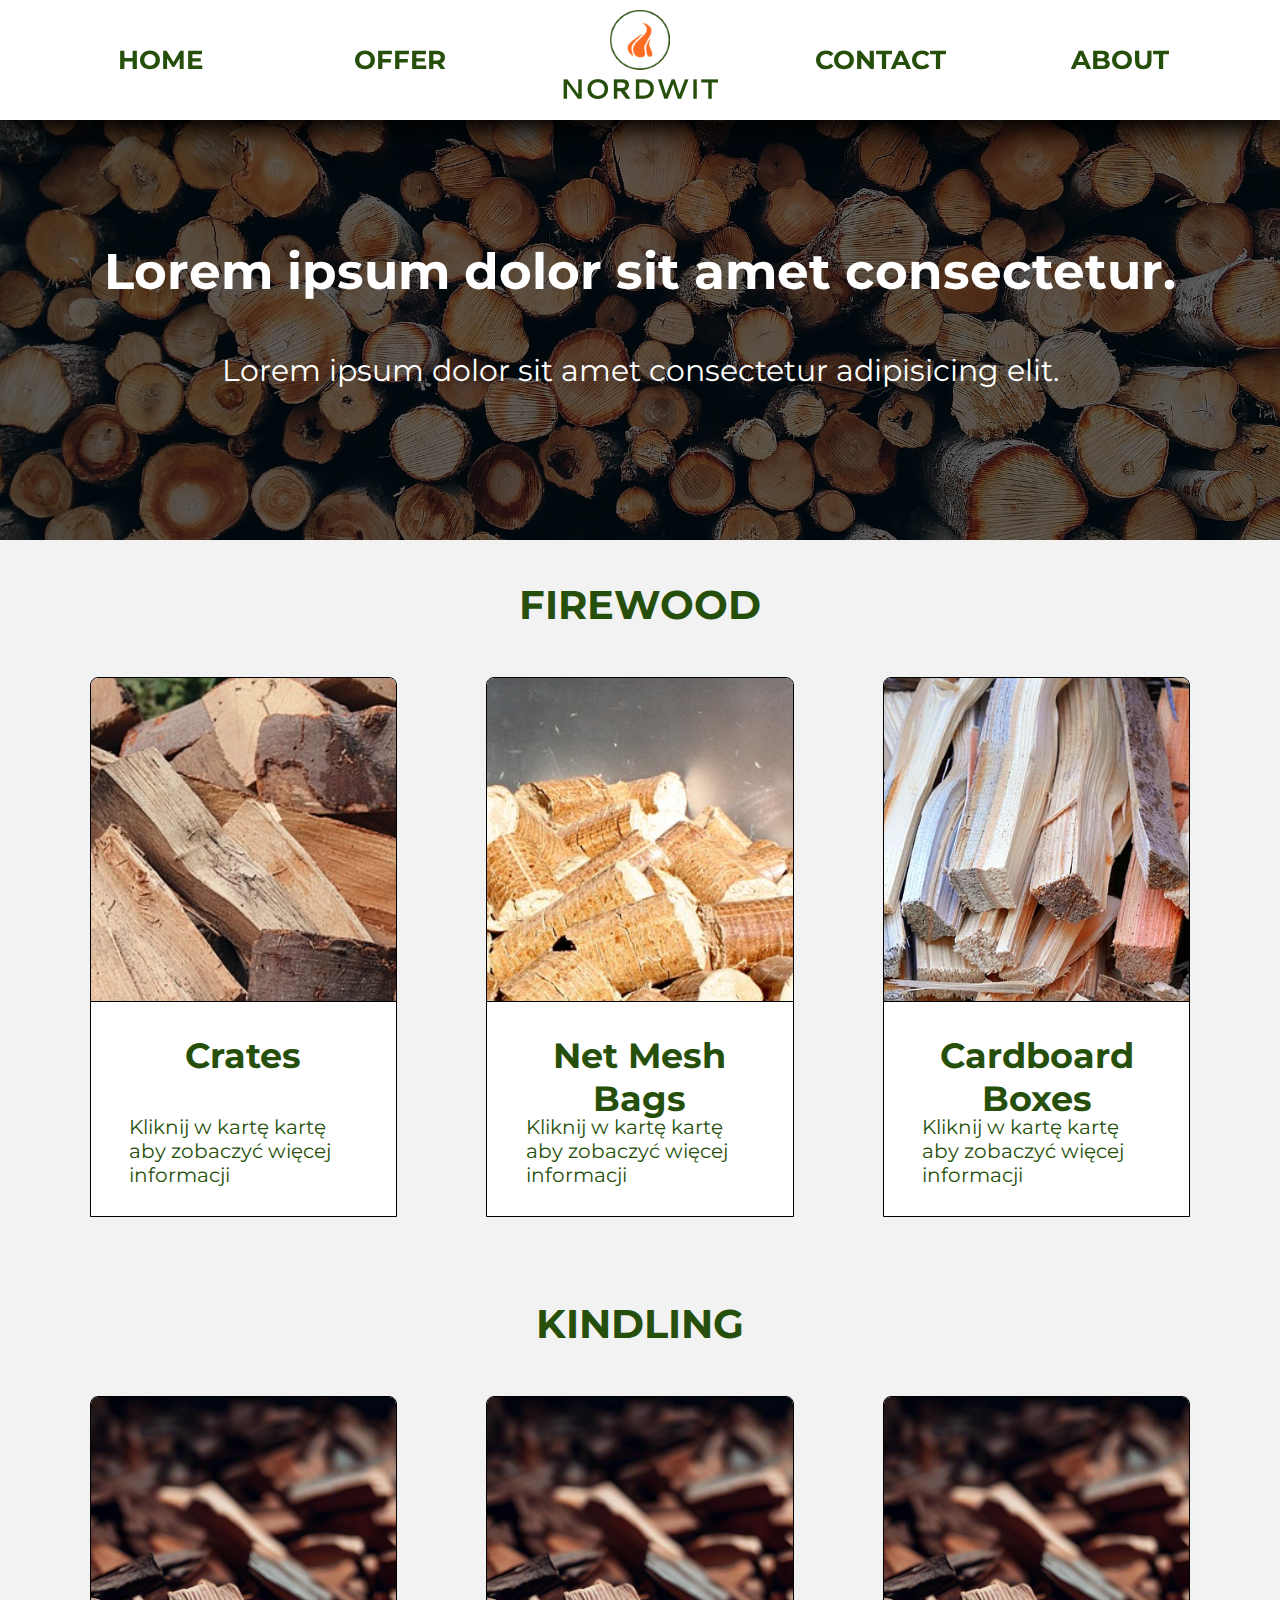
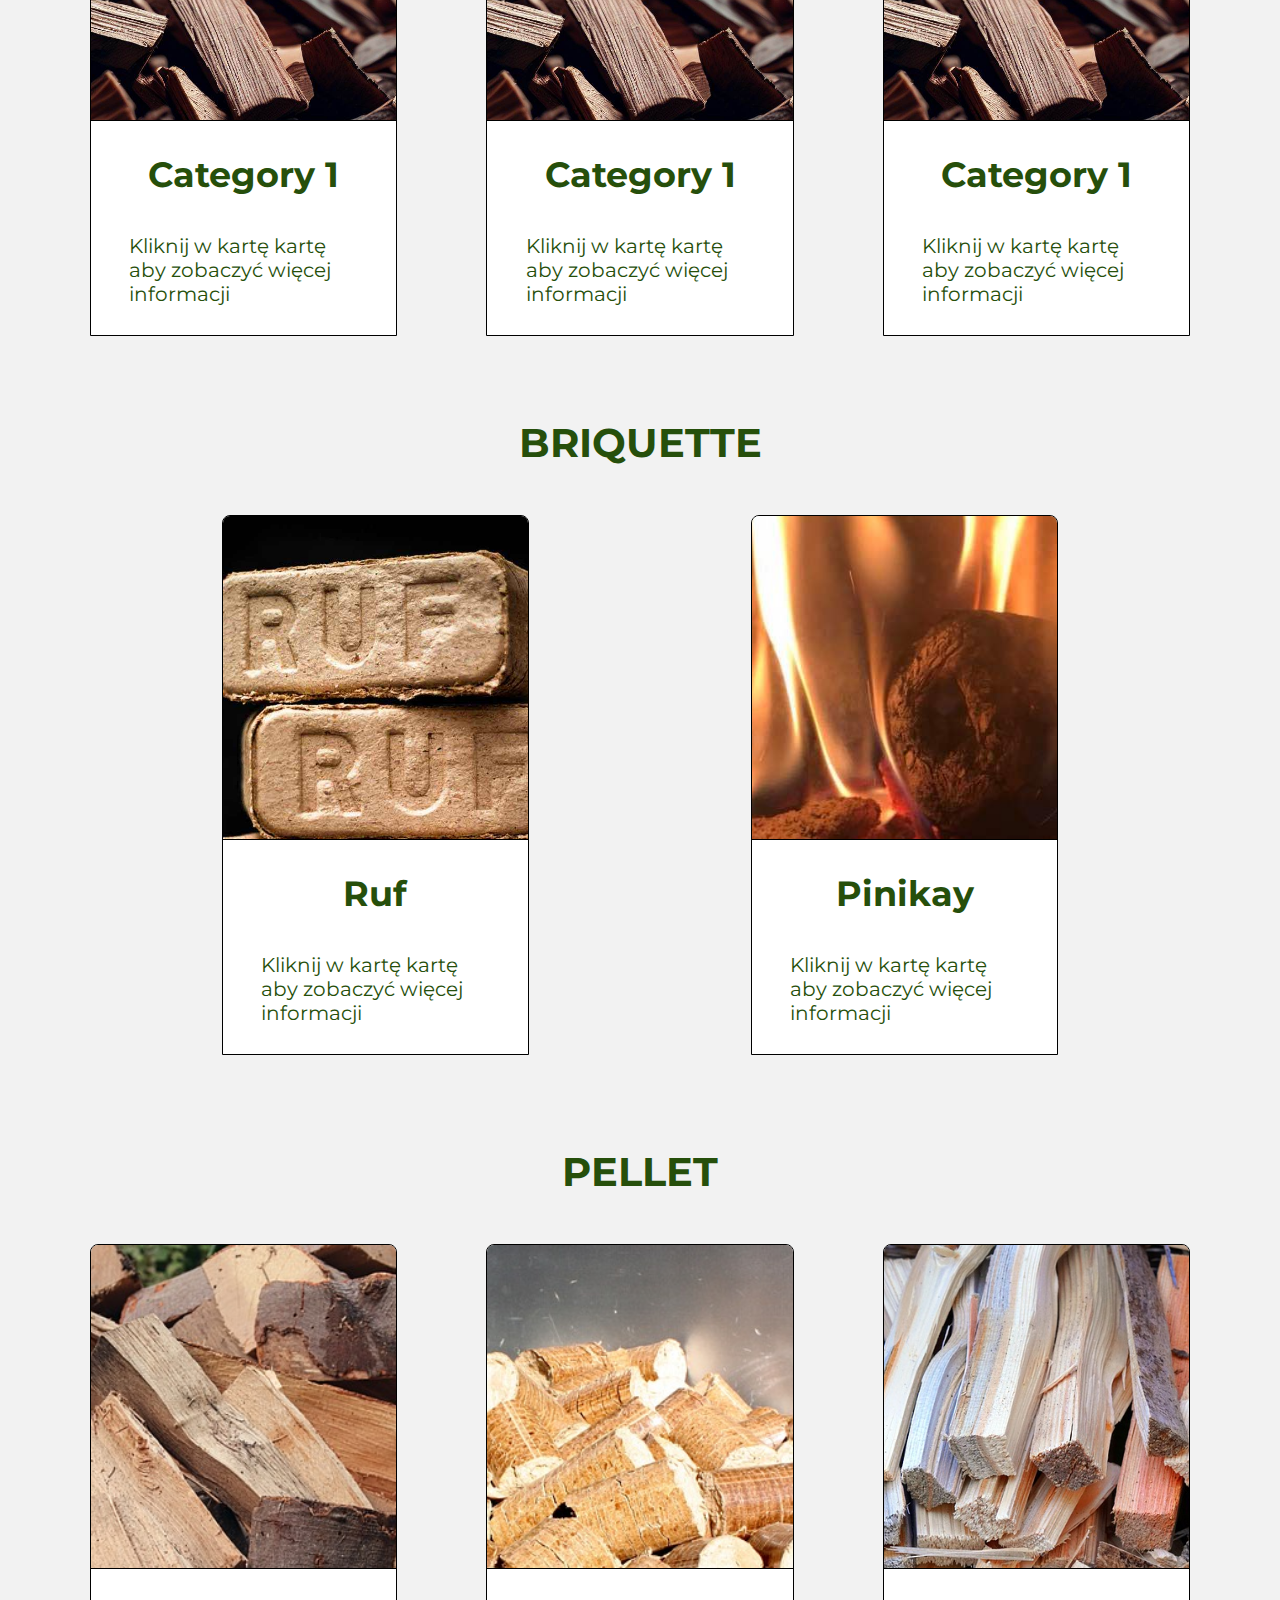
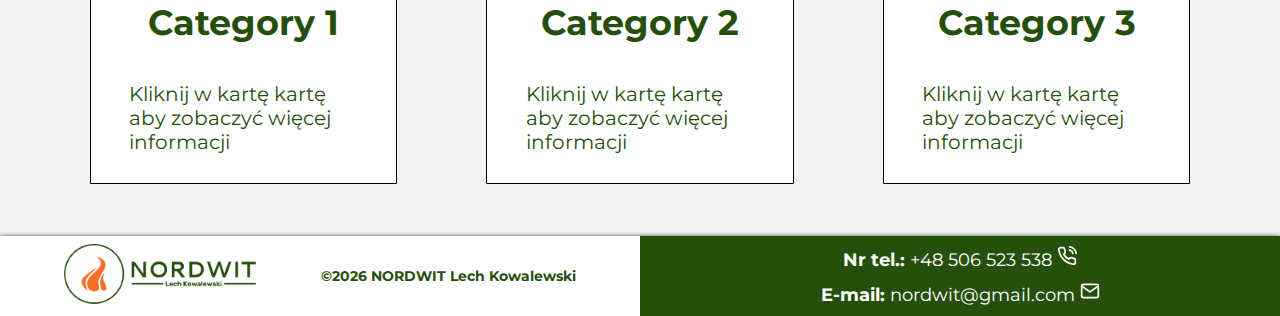
==== html/index.html @ 2a0cf8ab "done" ====
<!DOCTYPE html>
<html lang="pl">

<head>
	<meta charset="UTF-8" />
	<meta name="viewport" content="width=device-width, initial-scale=1.0" />

	<meta name="description" content="Every kind off a firewood you need" />
	<meta name="keywords"
		content="Nordwit Nordwit Lech Kowalewski Paliwa Drzewne, Drewno, Drewno kominkowe, Piece, Piec, Koza, Brykiet, Pelet, Skrzynie drewna, woodfuels, briquettes, firewood" />
	<meta name="author" content="Mijalski Dominik, Zając Kacper" />

	<title>Paliwa Drzewne</title>
	<link rel="preconnect" href="https://fonts.googleapis.com" />
	<link rel="preconnect" href="https://fonts.gstatic.com" crossorigin />
	<link href="https://fonts.googleapis.com/css2?family=Montserrat:wght@300;400;700&display=swap" rel="stylesheet" />
	<link rel="stylesheet" href="../css/main.css" />
</head>

<body id="top">
	<div class="offset"></div>

	<nav class="nav">
		<button class="burger-btn">
			<div class="burger-btn__box">
				<div class="burger-btn__bars"></div>
			</div>
		</button>

		<div class="solo-logo-item-1">
			<a href="#top"><img class="solo-logo-item-img" src="../img/logo-width.png" alt="logo" /></a>
		</div>

		<div class="mobile-nav">
			<div class="nav__items">
				<div class="mb-nav__item mb-nav__item-first">
					<div class="dropdown__mobile">
						<div class="dropdown__mobile-LinkAndIconBox">
							<a href="#" class="dropdown__mobile--mainDropdownItem">Offer
							</a>
							<div class="dropdown__mobile-icon">
								<a href="#">
									<div class="show-more-icon">
										<img src="../img/plus-small.svg" class="plus showProperMobileDropdownIcon"
											alt="" />
										<img src="../img/minus-small.svg" class="minus" alt="" />
									</div>
								</a>
							</div>
						</div>
						<div class="dropdown__mobile-list">
							<div class="dropdown__mobile-list-item">
								<a href="#firewood">-Firewood ➤</a>
							</div>
							<div class="dropdown__mobile-list-item">
								<a href="#kindling">-Kindling ➤</a>
							</div>
							<div class="dropdown__mobile-list-item">
								<a href="#briquette">-Briquette ➤</a>
							</div>
							<div class="dropdown__mobile-list-item">
								<a href="#pellet">-Pellet ➤</a>
							</div>
						</div>
					</div>
				</div>
				<div class="mb-nav__item">
					<a href="#top" class="">HOME</a>
				</div>
				<div class="mb-nav__item">
					<a href="#about" class="">About</a>
				</div>
				<div class="mb-nav__item">
					<a href="#contact" class="">Contact</a>
				</div>
			</div>
		</div>

		<div class="pc-nav nav">
			<div class="pc-nav-box wrapper">
				<a class="pc-nav__item pc-nav__item--animation" href="#top">Home</a>
				<div class="pc-nav__item pc-nav__item--animation pc-nav__item--dropdown" href="#">
					<a href="#">Offer</a>
					<div class="dropdown">
						<ul class="dropdown__list">
							<li class="dropdown__list-item">
								<a href="#firewood">firewood</a>
							</li>
							<li class="dropdown__list-item">
								<a href="#kindling">Kindling</a>
							</li>
							<li class="dropdown__list-item">
								<a href="#briquette">briquette</a>
							</li>
							<li class="dropdown__list-item">
								<a href="#pellet">Pellet</a>
							</li>
						</ul>
					</div>
				</div>
				<!-- pc-nav__item--dropdown -->
				<div class="pc-nav__item pc-nav__logo-item">
					<a href="#top">
						<div class="logo-item-1">
							<img src="../img/logo-circle-pc-apr.png" alt="logo" />
						</div>
						<div class="logo-item-2">
							<img src="../img/logo-nordwit-sign.png" alt="logo" />
						</div>
					</a>
				</div>

				<a class="pc-nav__item pc-nav__item--animation" href="#contact">Contact</a>
				<a class="pc-nav__item pc-nav__item--animation" href="#about">ABOUT</a>
			</div>
		</div>
	</nav>

	<header class="header">
		<div class="header__carousel">
			<div class="header__carousel-photo header__carousel-photo--photo1 show"></div>

			<div class="header__carousel-shadow"></div>
			<div class="header__carousel-box wrapper">
				<div class="header__carousel-text">
					<h1>Lorem ipsum dolor sit amet consectetur.</h1>
					<p>Lorem ipsum dolor sit amet consectetur adipisicing elit.</p>
				</div>
			</div>
		</div>
	</header>


	<main>

		<div class="cards firewood section" id="firewood">
			<h2 class="section-title">Firewood</h2>
			<div class="cards__box wrapper wrapper__offer">

				<div class="cards__item" id="">
					<a href="../html/firewood/firewood_crates.html">
						<div class="cards__item-photo cards__item-photo--one"></div>
						<div class="cards__item-shadow">
							<div class="cards__item-shadow--btn"><img src="../img/eye.svg" alt=""></div>
						</div>
						<div class="cards__item-text">
							<h3 class="cards__item-title">Crates</h3>
							<div class="cards__item-description cards__item-description--desktop">
								<p class="card_info">
									Kliknij w kartę kartę aby zobaczyć więcej informacji
								</p>
							</div>
							<div class="cards__item-description cards__item-description--mobile">
								<a href="../html/firewood/firewood_crates.html" class="cards__item-description-btn">
									<p>Zobacz więcej</p>
									<div class="icon_holder read-more">
										<img class="cards__item-description-btnImg" src="../img/arrow-right.svg"
											alt="" />
									</div>
								</a>
							</div>
						</div>
					</a>
				</div>

				<div class="cards__item" id="">
					<a href="../html/firewood/firewood_bags.html">

						<div class="cards__item-photo cards__item-photo--two"></div>
						<div class="cards__item-shadow"></div>
						<div class="cards__item-text">
							<h3 class="cards__item-title">Net Mesh Bags</h3>
							<div class="cards__item-description cards__item-description--desktop">
								<p class="card_info">
									Kliknij w kartę kartę aby zobaczyć więcej informacji
								</p>
							</div>
							<div class="cards__item-description cards__item-description--mobile">
								<a href="../html/firewood/firewood_bags.html" class="cards__item-description-btn">
									<p>Zobacz więcej</p>
									<div class="icon_holder read-more">
										<img class="cards__item-description-btnImg" src="../img/arrow-right.svg"
											alt="" />
									</div>
								</a>
							</div>
						</div>
					</a>
				</div>

				<div class="cards__item" id="">
					<a href="../html/firewood/firewood_boxes.html">
						<div class="cards__item-photo cards__item-photo--three"></div>
						<div class="cards__item-shadow"></div>
						<div class="cards__item-text">
							<h3 class="cards__item-title">Cardboard Boxes</h3>
							<div class="cards__item-description cards__item-description--desktop">
								<p class="card_info">
									Kliknij w kartę kartę aby zobaczyć więcej informacji
								</p>
							</div>
							<div class="cards__item-description cards__item-description--mobile">
								<a href="../html/firewood/firewood_boxes.html" class="cards__item-description-btn">
									<p>Zobacz więcej</p>
									<div class="icon_holder read-more">
										<img class="cards__item-description-btnImg" src="../img/arrow-right.svg"
											alt="" />
									</div>
								</a>
							</div>
						</div>
					</a>
				</div>
			</div>
		</div>

		<div class="cards kindling section" id="kindling">
			<h2 class="section-title">kindling</h2>
			<div class="cards__box wrapper wrapper__offer">
				<div class="cards__item" id="">
					<a href="../html/kindling/kindling_class.html">

						<div class="cards__item-photo cards__item-photo--two"></div>
						<div class="cards__item-shadow"></div>
						<div class="cards__item-text">
							<h3 class="cards__item-title">Category 1</h3>
							<div class="cards__item-description cards__item-description--desktop">
								<p class="card_info">
									Kliknij w kartę kartę aby zobaczyć więcej informacji
								</p>
							</div>
							<div class="cards__item-description cards__item-description--mobile">
								<a href="../html/kindling/kindling_class.html" class="cards__item-description-btn">
									<p>Zobacz więcej</p>
									<div class="icon_holder read-more">
										<img class="cards__item-description-btnImg" src="../img/arrow-right.svg"
											alt="" />
									</div>
								</a>
							</div>
						</div>
					</a>
				</div>

				<div class="cards__item" id="">
					<a href="../html/kindling/kindling_class.html">

						<div class="cards__item-photo cards__item-photo--two"></div>
						<div class="cards__item-shadow"></div>
						<div class="cards__item-text">
							<h3 class="cards__item-title">Category 1</h3>
							<div class="cards__item-description cards__item-description--desktop">
								<p class="card_info">
									Kliknij w kartę kartę aby zobaczyć więcej informacji
								</p>
							</div>
							<div class="cards__item-description cards__item-description--mobile">
								<a href="../html/kindling/kindling_class.html" class="cards__item-description-btn">
									<p>Zobacz więcej</p>
									<div class="icon_holder read-more">
										<img class="cards__item-description-btnImg" src="../img/arrow-right.svg"
											alt="" />
									</div>
								</a>
							</div>
						</div>
					</a>
				</div>

				<div class="cards__item" id="">
					<a href="../html/kindling/kindling_class.html">

						<div class="cards__item-photo cards__item-photo--two"></div>
						<div class="cards__item-shadow"></div>
						<div class="cards__item-text">
							<h3 class="cards__item-title">Category 1</h3>
							<div class="cards__item-description cards__item-description--desktop">
								<p class="card_info">
									Kliknij w kartę kartę aby zobaczyć więcej informacji
								</p>
							</div>
							<div class="cards__item-description cards__item-description--mobile">
								<a href="../html/kindling/kindling_class.html" class="cards__item-description-btn">
									<p>Zobacz więcej</p>
									<div class="icon_holder read-more">
										<img class="cards__item-description-btnImg" src="../img/arrow-right.svg"
											alt="" />
									</div>
								</a>
							</div>
						</div>
					</a>
				</div>
			</div>
		</div>

		<div class="cards briquette section" id="briquette">
			<h2 class="section-title">briquette</h2>
			<div class="cards__box wrapper wrapper__offer">
				<div class="cards__item" id="">
					<a href="../html/briquettes/briquettes_ruf.html">

						<div class="cards__item-photo cards__item-photo--one"></div>
						<div class="cards__item-shadow"></div>
						<div class="cards__item-text">
							<h3 class="cards__item-title">Ruf</h3>
							<div class="cards__item-description cards__item-description--desktop">
								<p class="card_info">
									Kliknij w kartę kartę aby zobaczyć więcej informacji
								</p>
							</div>
							<div class="cards__item-description cards__item-description--mobile">
								<a href="../html/firewood/briquettes_ruf.html" class="cards__item-description-btn">
									<p>Zobacz więcej</p>
									<div class="icon_holder read-more">
										<img class="cards__item-description-btnImg" src="../img/arrow-right.svg"
											alt="" />
									</div>
								</a>
							</div>
						</div>
					</a>
				</div>

				<div class="cards__item" id="">
					<a href="../html/briquettes/briquettes_pinikay.html">

						<div class="cards__item-photo cards__item-photo--two"></div>
						<div class="cards__item-shadow"></div>
						<div class="cards__item-text">
							<h3 class="cards__item-title">Pinikay</h3>
							<div class="cards__item-description cards__item-description--desktop">
								<p class="card_info">
									Kliknij w kartę kartę aby zobaczyć więcej informacji
								</p>
							</div>
							<div class="cards__item-description cards__item-description--mobile">
								<a href="../html/briquettes/briquettes_pinikay.html"
									class="cards__item-description-btn">
									<p>Zobacz więcej</p>
									<div class="icon_holder read-more">
										<img class="cards__item-description-btnImg" src="../img/arrow-right.svg"
											alt="" />
									</div>
								</a>
							</div>
						</div>
					</a>
				</div>
			</div>
		</div>

		<div class="cards pellet section" id="pellet">
			<h2 class="section-title">Pellet</h2>
			<div class="cards__box wrapper wrapper__offer">


				<div class="cards__item" id="">
					<a href="#">
						<div class="cards__item-photo cards__item-photo--one"></div>
						<div class="cards__item-shadow"></div>
						<div class="cards__item-text">
							<h3 class="cards__item-title">Category 1</h3>
							<div class="cards__item-description cards__item-description--desktop">
								<p class="card_info">
									Kliknij w kartę kartę aby zobaczyć więcej informacji
								</p>
							</div>
							<div class="cards__item-description cards__item-description--mobile">
								<a href="../html/firewood/firewood_class.html" class="cards__item-description-btn">
									<p>Zobacz więcej</p>
									<div class="icon_holder read-more">
										<img class="cards__item-description-btnImg" src="../img/arrow-right.svg"
											alt="" />
									</div>
								</a>
							</div>
						</div>
					</a>
				</div>




				<div class="cards__item" id="">
					<a href="#">

						<div class="cards__item-photo cards__item-photo--two"></div>
						<div class="cards__item-shadow"></div>
						<div class="cards__item-text">
							<h3 class="cards__item-title">Category 2</h3>
							<div class="cards__item-description cards__item-description--desktop">
								<p class="card_info">
									Kliknij w kartę kartę aby zobaczyć więcej informacji
								</p>
							</div>
							<div class="cards__item-description cards__item-description--mobile">
								<a href="../html/briquettes/briquettes_class.html" class="cards__item-description-btn">
									<p>Zobacz więcej</p>
									<div class="icon_holder read-more">
										<img class="cards__item-description-btnImg" src="../img/arrow-right.svg"
											alt="" />
									</div>
								</a>
							</div>
						</div>
					</a>
				</div>

				<div class="cards__item" id="">
					<a href="#">

						<div class="cards__item-photo cards__item-photo--three"></div>
						<div class="cards__item-shadow"></div>
						<div class="cards__item-text">
							<h3 class="cards__item-title">Category 3</h3>
							<div class="cards__item-description cards__item-description--desktop">
								<p class="card_info">
									Kliknij w kartę kartę aby zobaczyć więcej informacji
								</p>
							</div>
							<div class="cards__item-description cards__item-description--mobile">
								<a href="../html/kindling/kindling_class.html" class="cards__item-description-btn">
									<p>Zobacz więcej</p>
									<div class="icon_holder read-more">
										<img class="cards__item-description-btnImg" src="../img/arrow-right.svg"
											alt="" />
									</div>
								</a>
							</div>
						</div>
					</a>
				</div>
			</div>
		</div>

	</main>



	<footer>
		<div class="wrapper">
			<div class="footer__left">
				<div class="footer__left-logobox">
					<img src="../img/logo-width.png" alt="Logo" />
				</div>
				<div class="footer__left-textbox">
					<p>
						&copy;<span class="footer__date"></span> NORDWIT Lech Kowalewski
					</p>
				</div>
			</div>

			<div class="footer__right">
				<p>
					<span> Nr tel.: </span>
					<a href="tel: 0048506523538"> +48 506 523 538 <img src="../img/phone-call.svg" alt=""></a>
				</p>
				<p>
					<span> E-mail: </span>
					<a href="mailto: nordwit@gmail.com">nordwit@gmail.com <img src="../img/mail.svg" alt=""></a>
				</p>
			</div>
		</div>
	</footer>

	<script src="../JS/script.js"></script>
</body>

</html>
---- css/main.css ----
@keyframes showItems {
  from {
    opacity: 0;
  }
  to {
    opacity: 1;
  }
}
@keyframes hide {
  from {
    opacity: 1;
  }
  to {
    opacity: 0;
  }
}
@keyframes show {
  from {
    opacity: 0;
  }
  to {
    opacity: 1;
  }
}
@keyframes showShadow {
  from {
    opacity: 0;
    transform: translateX(-100%);
  }
  to {
    opacity: 1;
    transform: translateX(0%);
  }
}
@keyframes hideShadow {
  from {
    opacity: 1;
    transform: translateX(0%);
  }
  to {
    opacity: 0;
    transform: translateX(-100%);
  }
}
@keyframes showCardsText {
  from {
    top: 150%;
  }
  to {
    top: 110%;
  }
}
* {
  box-sizing: border-box;
  margin: 0;
  padding: 0;
}

html {
  scroll-behavior: smooth;
  font-size: 62.5%;
}

.mobileMenuLock {
  overflow: hidden;
}

.wrapper {
  max-width: 1200px;
  width: 100%;
  margin: 0 auto;
}
.wrapper__offer {
  max-width: 1920px;
}

.hideShadow {
  animation: hideShadow 0.5s cubic-bezier(0.455, 0.03, 0.515, 0.955) forwards;
}

.showShadow {
  animation: showShadow 0.5s cubic-bezier(0.455, 0.03, 0.515, 0.955) forwards;
}

.hide {
  animation: hide 1.4s linear forwards;
}

.show {
  animation: show 1.4s linear forwards;
}

.showCardsText {
  animation: showCardsText 0.4s linear forwards;
}

.offset {
  position: absolute;
  top: 0;
  left: 0;
  background-color: rgba(0, 0, 0, 0.3);
  height: 100%;
  width: 30vw;
  z-index: 1001;
  transform: translateX(-100%);
  opacity: 0;
}

.section {
  padding: 5rem 0 10rem 0;
}

.section-title {
  font-size: 3rem;
  text-align: center;
  text-transform: uppercase;
  color: #264f0b;
}

body {
  position: relative;
  background-color: #f2f2f2;
  font-family: "Montserrat", sans-serif;
  font-size: 1.6rem;
}

.nav {
  position: sticky;
  top: 0;
  left: 0;
  display: flex;
  justify-content: space-between;
  align-items: center;
  height: 90px;
  width: 100%;
  padding: 0;
  background-color: #fff;
  box-shadow: 0px 1px 30px #000;
  z-index: 1000;
}
.nav .burger-btn {
  position: absolute;
  right: 15px;
  padding: 1em;
  background-color: transparent;
  border: 1px solid transparent;
  cursor: pointer;
  z-index: 1001;
}
.nav .burger-btn:focus {
  outline: none;
  border: 1px solid #264f0b;
  border-radius: 10px;
}
.nav .burger-btn__box {
  position: relative;
  width: 40px;
  height: 30px;
}
.nav .burger-btn__bars, .nav .burger-btn__bars::after, .nav .burger-btn__bars::before {
  position: absolute;
  right: 0;
  height: 4px;
  content: "";
  background-color: #264f0b;
}
.nav .burger-btn__bars {
  width: 100%;
}
.nav .burger-btn__bars::after {
  top: 13px;
  width: 100%;
}
.nav .burger-btn__bars::before {
  top: 27px;
  width: 100%;
}
.nav .solo-logo-item-1 {
  position: absolute;
  top: 50%;
  left: 0%;
  transform: translate(0%, -50%);
  margin-top: 2px;
  padding: 5px 15px;
}
.nav .mobile-nav {
  position: fixed;
  top: 0;
  display: flex;
  flex-direction: column;
  justify-content: space-around;
  transform: translateX(100%);
  transition: 0.5s cubic-bezier(0.455, 0.03, 0.515, 0.955);
  height: 100vh;
  width: 100%;
  background-color: #fff;
  z-index: 100;
}
.nav .mobile-nav--active {
  transform: translateX(30%);
}
.nav .mobile-nav .nav__items {
  display: flex;
  flex-direction: column;
  justify-content: space-around;
  align-items: flex-start;
  height: 60vh;
  width: 100%;
}
.nav .mobile-nav .nav__items .mb-nav__item {
  margin-left: 30px;
  width: 100vw;
}
.nav .mobile-nav .nav__items .mb-nav__item-first {
  width: auto;
}
.nav .mobile-nav .nav__items .mb-nav__item a {
  padding: 30px 30px 30px 0;
  width: 100%;
  height: 100%;
  display: block;
  font-weight: bold;
  font-size: 2.4rem;
  text-transform: uppercase;
  text-decoration: none;
  color: #264f0b;
  outline: none;
  transition: transform 0.3s;
}
.nav .mobile-nav .nav__items .mb-nav__item .dropdown__mobile {
  position: relative;
  transition: margin-bottom 0.5s cubic-bezier(0.165, 0.84, 0.44, 1);
}
.nav .mobile-nav .nav__items .mb-nav__item .dropdown__mobile--active {
  margin-bottom: 30vh;
}
.nav .mobile-nav .nav__items .mb-nav__item .dropdown__mobile--mainDropdownItem {
  padding: 30px 45px 30px 0;
}
.nav .mobile-nav .nav__items .mb-nav__item .dropdown__mobile-LinkAndIconBox {
  display: flex;
  margin-top: 2.5em;
}
.nav .mobile-nav .nav__items .mb-nav__item .dropdown__mobile-icon {
  position: relative;
}
.nav .mobile-nav .nav__items .mb-nav__item .dropdown__mobile-icon a {
  display: block;
  padding: 30px 45px;
  font-size: 1.8rem;
  width: 100%;
  height: 100%;
}
.nav .mobile-nav .nav__items .mb-nav__item .dropdown__mobile-icon .show-more-icon {
  position: absolute;
  display: flex;
  justify-content: center;
  align-items: center;
  top: 50%;
  left: 50%;
  width: 23px;
  transform: translate(-50%, -50%);
  height: 23px;
  border-radius: 50%;
  background-color: #264f0b;
}
.nav .mobile-nav .nav__items .mb-nav__item .dropdown__mobile-icon .show-more-icon .plus {
  opacity: 0;
  display: none;
}
.nav .mobile-nav .nav__items .mb-nav__item .dropdown__mobile-icon .show-more-icon .minus {
  opacity: 0;
  display: none;
}
.nav .mobile-nav .nav__items .mb-nav__item .dropdown__mobile-icon .show-more-icon .showProperMobileDropdownIcon {
  opacity: 1;
  display: block;
}
.nav .mobile-nav .nav__items .mb-nav__item .dropdown__mobile-list {
  position: absolute;
  height: 30vh;
  display: flex;
  flex-direction: column;
  justify-content: space-around;
  top: 100%;
  left: 0;
  transform: scaleY(0);
  transform-origin: top;
  list-style-type: none;
  transition: transform 0.5s cubic-bezier(0.165, 0.84, 0.44, 1);
}
.nav .mobile-nav .nav__items .mb-nav__item .dropdown__mobile-list--active {
  transform: scaleY(1);
}
.nav .mobile-nav .nav__items .mb-nav__item .dropdown__mobile-list-item {
  width: 100vw;
  padding-left: 5%;
  text-align: left;
}
.nav .mobile-nav .nav__items .mb-nav__item .dropdown__mobile-list-item a {
  position: relative;
  font-size: 1.8rem;
  padding: 0.6em 0.3em 0.6em 0;
}
.nav .pc-nav {
  height: 100%;
  width: 100%;
  display: none;
}
.nav .pc-nav-box {
  display: flex;
}
.nav .pc-nav__item {
  width: 100%;
  height: 100%;
  line-height: 120px;
  text-align: center;
  font-size: 1.6em;
  text-transform: uppercase;
  text-decoration: none;
  color: #264f0b;
  font-weight: bold;
  outline: none;
  transition: scale 0.5s, color 0.5s;
}
.nav .pc-nav__item--animation::after {
  content: "";
  position: absolute;
  width: 100%;
  left: 0;
  margin: 0 auto;
  bottom: 30px;
  height: 2px;
  transform: scaleX(0);
  transition: transform 0.3s;
  background-color: #447224;
}
.nav .pc-nav__item--animation:hover::after {
  transform: scaleX(0.5);
}
.nav .pc-nav__item--dropdown {
  position: relative;
  display: block;
}
.nav .pc-nav__item--dropdown a {
  width: 100%;
  height: 100%;
  display: block;
  color: #264f0b;
  line-height: 120px;
  font-size: 2.6rem;
  font-weight: bold;
  text-transform: uppercase;
  text-decoration: none;
  transition: scale 0.5s, color 0.3s;
}
.nav .pc-nav__item--dropdown .dropdown {
  position: absolute;
  width: 100%;
  top: 115px;
  opacity: 0;
  display: none;
  left: 0;
}
.nav .pc-nav__item--dropdown .dropdown a {
  line-height: 80px;
}
.nav .pc-nav__item--dropdown .dropdown a:hover {
  scale: 0.8;
  color: #447224;
}
.nav .pc-nav__item--dropdown .dropdown__list {
  display: flex;
  flex-direction: column;
  list-style-type: none;
}
.nav .pc-nav__item--dropdown .dropdown__list-item {
  width: 100%;
  height: 80px;
  background-color: #fff;
  text-align: center;
  border-bottom: 1px solid #000;
}
.nav .pc-nav__item--dropdown:hover .dropdown {
  display: block;
  animation: showItems 0.5s linear forwards;
}
.nav .pc-nav__item:focus {
  scale: 1.1;
}
.nav .pc-nav__item:hover {
  scale: 1.1;
  color: #447224;
}
.nav .pc-nav__logo-item {
  display: flex;
  flex-direction: column;
  padding-top: 10px;
  line-height: 30px;
}
.nav .pc-nav__logo-item a {
  outline: none;
  transition: scale 0.5s;
}
.nav .pc-nav__logo-item a:focus {
  scale: 1.1;
}

.header {
  width: 100%;
  height: calc(60vh - 100px);
}
.header__carousel {
  width: 100%;
  height: 100%;
  position: relative;
  overflow: hidden;
}
.header__carousel-photo {
  width: 100%;
  height: 100%;
  background-image: url("../img/carousel-item1-big.jpg");
  background-size: cover;
  background-position: 0 0;
  background-repeat: no-repeat;
}
.header__carousel-box {
  position: absolute;
  top: 0;
  left: 50%;
  transform: translateX(-50%);
  width: 100%;
  height: 100%;
}
.header__carousel-shadow {
  position: absolute;
  width: 100%;
  height: 100%;
  top: 0;
  left: 0;
  background-color: rgba(0, 0, 0, 0.6);
}
.header__carousel-text {
  position: absolute;
  width: 100%;
  top: 50%;
  left: 50%;
  padding: 0 1.4rem;
  transform: translate(-50%, -50%);
  text-align: center;
  color: #fff;
}
.header__carousel-text h1 {
  font-size: 2.4rem;
  margin-bottom: 0.5em;
}
.header__carousel-text p {
  font-size: 1.8rem;
  padding: 1em;
}

main {
  min-height: 100vh;
  overflow: hidden;
  position: relative;
}

.cards {
  width: 100%;
}
.cards__box {
  width: 100%;
  display: flex;
  flex-direction: row;
  flex-wrap: wrap;
  justify-content: space-evenly;
  padding-top: 2.6em;
}
.cards__item {
  width: 80%;
  height: 400px;
  position: relative;
  margin-bottom: 4em;
  border: 1px solid #000;
  overflow: hidden;
  border-top-left-radius: 8px;
  border-top-right-radius: 8px;
  cursor: pointer;
  transition: scale 0.5s;
}
.cards__item-shadow {
  position: absolute;
  top: -100%;
  left: 0;
  background-color: rgba(255, 255, 255, 0.7);
  width: 100%;
  height: 100%;
  transition: top 0.7s;
}
.cards__item-shadow--btn {
  display: flex;
  justify-content: center;
  align-items: center;
  position: absolute;
  top: 50%;
  left: 50%;
  transform: translate(-50%, -50%);
  height: 100px;
  width: 100px;
  border: 5px solid #264f0b;
  border-radius: 50%;
}
.cards__item-shadow--btn img {
  scale: 0.05;
  color: white;
}
.cards__item-photo {
  width: 100%;
  height: 100%;
  overflow: hidden;
  background-size: cover;
  background-position: center;
  background-repeat: no-repeat;
}
.cards__item-photo--one {
  background-image: url("../img/firewood-small.jpg");
}
.cards__item-photo--two {
  background-image: url("../img/briquette-small.jpg");
}
.cards__item-photo--three {
  background-image: url("../img/kindling-small.jpg");
}
.cards__item-photo--four {
  background-image: url("../img/pellet-small.jpg");
}
.cards__item-text {
  position: absolute;
  top: 150%;
  left: -100%;
  transform: translate(50%, -50%);
  width: 150%;
  height: 100%;
  background-color: #fff;
  transition: top 0.7s;
}
.cards__item-title {
  position: absolute;
  top: 6%;
  left: 50%;
  transform: translate(-50%);
  font-size: 2.7rem;
  color: #264f0b;
  text-align: center;
}
.cards__item-description {
  position: absolute;
  top: 21%;
  left: 50%;
  transform: translate(-50%);
  color: #264f0b;
}
.cards__item-description--desktop {
  display: none;
}
.cards__item-description--desktop .card_info {
  display: block;
}
.cards__item-description--mobile {
  width: 60%;
  height: 60px;
  border: 2px solid #264f0b;
  border-radius: 20px;
}
.cards__item-description-btn {
  display: block;
  width: 100%;
  height: 100%;
  color: #264f0b;
}
.cards__item-description-btn p {
  position: absolute;
  top: 50%;
  transform: translate(0, -50%);
  padding-left: 2em;
}
.cards__item-description-btn .read-more {
  width: 45px;
  height: 45px;
  position: absolute;
  top: 50%;
  left: 80%;
  transform: translate(0, -50%);
}
.cards__item-description-btn .icon_holder {
  position: absolute;
  background-color: #264f0b;
  border-radius: 50%;
}
.cards__item-description-btn .icon_holder-desktop {
  top: 50%;
  left: 80%;
  transform: translate(0, -50%);
}
.cards__item-description-btnImg {
  position: absolute;
  top: 50%;
  left: 50%;
  transform: translate(-50%, -50%);
}

.products {
  width: 100%;
}
.products__box {
  width: 100%;
  display: flex;
  flex-direction: column;
  justify-content: center;
  align-items: center;
}
.products__classlist {
  margin-left: 70%;
}
.products__classlist select {
  height: 50px;
  width: 150px;
  background-color: transparent;
  border: 2px solid #264f0b;
}
.products-title {
  margin-left: 15%;
  font-weight: bold;
  margin-bottom: 2rem;
  display: none;
}
.products-title p {
  color: #264f0b;
  text-transform: uppercase;
  font-size: 3em;
}
.products__item {
  display: flex;
  flex-direction: column;
  justify-content: center;
  align-items: center;
  width: 90%;
  height: 350px;
  border: 3px solid #264f0b;
  border-radius: 20px;
  overflow: hidden;
  margin-bottom: 1.5rem;
}
.products__item-img {
  position: relative;
  height: 60%;
  width: 100%;
  background-size: cover;
  background-position: center;
}
.products__item-img--one {
  background-image: url(../img/crate_1.png);
}
.products__item-img::after {
  content: "";
  position: absolute;
  top: 50%;
  right: -23%;
  transform: translateY(-50%);
  height: 90%;
  width: 1px;
  background-color: gray;
  display: none;
}
.products__item-content {
  position: relative;
  display: flex;
  flex-direction: column;
  justify-content: space-evenly;
  align-items: center;
  width: 100%;
  height: 40%;
}
.products__item-content--element {
  color: #264f0b;
}
.products__item-content--title p {
  text-align: left;
  font-size: 1.5em;
  font-weight: bold;
}
.products__item-content--description {
  margin-top: 1rem;
  width: 40%;
  height: auto;
  display: none;
}
.products__item-content--description p {
  font-size: 1em;
}
.products__item-content--list {
  width: 20%;
  margin-top: 1rem;
  list-style-position: inside;
  display: none;
}
.products__item-content--additional {
  height: 35%;
  width: 80%;
  background-color: none;
  border: 4px solid #264f0b;
  border-radius: 12px;
  box-shadow: 2px 2px 2px 2px #264f0b;
  transition: box-shadow 0.3s;
  cursor: pointer;
}
.products__item-content--additional a {
  text-decoration: none;
}
.products__item-content--additional p {
  font-size: 20px;
  line-height: 40px;
  text-transform: uppercase;
  text-align: center;
  font-weight: 600;
  color: #264f0b;
}
.products__item-content--additional:hover {
  box-shadow: none;
}

.kindling .cards__item-photo--one {
  background-image: url("../img/kindling-small.jpg");
}
.kindling .cards__item-photo--two {
  background-image: url("../img/kindling2.jpg");
}
.kindling .cards__item-photo--three {
  background-image: url("../img/kindling3.webp");
}

.briquette .cards__item-photo--one {
  background-image: url("../img/ruf.jpg");
}
.briquette .cards__item-photo--two {
  background-image: url("../img/pinikay.jpg");
  background-position-y: -100px;
  background-position-x: -100px;
}

.firewood.section,
.kindling.section,
.briquette.section {
  padding: 4rem 0 1rem 0;
}

footer {
  position: absolute;
  bottom: 0;
  margin-top: auto;
  height: 80px;
  width: 100%;
  box-shadow: 0px 1px 5px #000;
}
footer .footer__left {
  position: absolute;
  top: 0;
  left: 0;
  display: flex;
  flex-direction: column;
  justify-content: center;
  align-items: center;
  width: 50%;
  height: 100%;
  background-color: #fff;
  color: #264f0b;
}
footer .footer__left-logobox img {
  scale: 0.7;
}
footer .footer__left-textbox {
  font-size: 0.8rem;
  font-weight: bold;
  display: none;
}
footer .footer__right {
  position: absolute;
  top: 0;
  right: 0;
  width: 50%;
  height: 100%;
  display: flex;
  flex-direction: column;
  justify-content: space-evenly;
  align-items: center;
  color: #fff;
  font-size: 1.3rem;
  background-color: #264f0b;
}
footer .footer__right span {
  display: none;
}
footer .footer__right a {
  text-decoration: none;
  color: #fff;
}

@media (min-width: 390px) and (max-width: 600px) {
  .products__item {
    width: 80%;
    height: 50vh;
    margin-bottom: 1.8rem;
  }
  .products__item-content--additional p {
    line-height: 50px;
    font-size: 24px;
  }
  footer .footer__left-logobox img {
    scale: 0.9;
  }
  footer .footer__right {
    font-size: 1.5rem;
  }
}
@media (max-width: 568px) {
  .nav .mobile-nav .nav__items .mb-nav__item {
    margin-top: 2%;
    margin-bottom: 2%;
  }
  .nav .mobile-nav .nav__items .mb-nav__item a {
    padding: 15px 15px 15px 0;
    font-size: 2rem;
  }
  .nav .mobile-nav .nav__items .mb-nav__item .dropdown__mobile--mainDropdownItem {
    padding: 15px 45px 15px 0;
  }
  .nav .mobile-nav .nav__items .mb-nav__item .dropdown__mobile-icon a {
    padding: 10px 20px;
  }
  .img-carousel-section {
    margin-top: 20px;
  }
  .cards {
    margin-top: 1rem;
  }
}
@media (min-width: 768px) {
  .nav {
    height: 120px;
  }
  .nav .mobile-nav .nav__items .mb-nav__item a {
    font-size: 3.2rem;
  }
  .nav .mobile-nav .nav__items .mb-nav__item .dropdown__mobile-icon .show-more-icon {
    width: 30px;
    height: 30px;
  }
  .nav .mobile-nav .nav__items .mb-nav__item .dropdown__mobile-list-item a {
    padding: 1em 2em 1em 0;
    font-size: 2.5rem;
  }
  .header__carousel-text {
    color: #fff;
  }
  .header__carousel-text h1 {
    font-size: 4rem;
    margin-bottom: 0.8em;
  }
  .header__carousel-text p {
    font-size: 2.6rem;
  }
  .section-title {
    font-size: 4rem;
  }
  .cards__item {
    width: 35%;
    height: 500px;
  }
  .cards__item-title {
    font-size: 3rem;
  }
  .cards__item-description {
    font-size: 1.7rem;
  }
  .cards__item-description--mobile {
    top: 22%;
    padding: 2em 0;
  }
  .cards__item-description-btn .read-more {
    width: 50px;
    height: 50px;
  }
  .products__box {
    flex-direction: row;
    flex-wrap: wrap;
  }
  .products__item {
    height: 400px;
    width: 45%;
    margin: 2.5%;
  }
  .products__item-content--additional p {
    line-height: 45px;
  }
  footer .footer__left-logobox img {
    scale: 1;
  }
  footer .footer__right {
    font-size: 2rem;
  }
}
@media (min-width: 1000px) {
  .cards__item {
    height: 550px;
  }
  .cards__item-title {
    font-size: 3.2rem;
  }
  .cards__item-description-btn {
    height: 70px;
  }
  .cards__item-description-btn p {
    font-size: 18px;
  }
  .cards__item-description-btn .read-more {
    left: 85%;
  }
  .products__item {
    height: 500px;
  }
  .products__item-content--title p {
    font-size: 3.2rem;
  }
  .products__item-content--additional p {
    font-size: 2.4rem;
    line-height: 55px;
  }
}
@media (min-width: 1200px) {
  .nav .solo-logo-item-1 {
    display: none;
  }
  .nav .burger-btn {
    display: none;
  }
  .nav .pc-nav {
    display: block;
  }
  .header__carousel-text {
    color: #fff;
  }
  .header__carousel-text h1 {
    font-size: 5rem;
    margin-bottom: 20px;
  }
  .header__carousel-text p {
    font-size: 3rem;
  }
  main {
    min-height: 100vh;
  }
  .cards__box {
    padding-top: 3em;
  }
  .cards__item {
    width: 24%;
    height: 540px;
    margin-bottom: 2em;
  }
  .cards__item-text {
    border-top: 1px solid black;
    top: 110%;
  }
  .cards__item-title {
    font-size: 3.5rem;
  }
  .cards__item-description {
    font-size: 2rem;
  }
  .cards__item-description--desktop {
    display: block;
  }
  .cards__item-description--mobile {
    display: none;
  }
  .cards__item:hover {
    scale: 1.05;
  }
  .briquette .cards__item-photo--two {
    background-position-x: -150px;
    background-position-y: -150px;
  }
  .firewood.section,
  .kindling.section,
  .briquette.section {
    padding: rem 0 3rem 0;
  }
  .products {
    width: 100%;
  }
  .products-title {
    display: block;
  }
  .products__item {
    flex-direction: row;
    justify-content: space-between;
    height: 350px;
    width: 100%;
    margin: 2rem auto;
  }
  .products__item-img {
    position: relative;
    margin-left: 3%;
    height: 90%;
    width: 250px;
    border: 3px solid gray;
  }
  .products__item-img::after {
    display: block;
  }
  .products__item-content {
    display: block;
    height: 90%;
    width: 800px;
  }
  .products__item-content--title p {
    font-size: 2em;
  }
  .products__item-content--description {
    margin-top: 1rem;
    width: 90%;
    height: auto;
    display: block;
  }
  .products__item-content--description p {
    font-size: 1.8rem;
  }
  .products__item-content--list {
    display: block;
  }
  .products__item-content--additional {
    position: absolute;
    right: 15%;
    height: 20%;
    width: 40%;
  }
  .products__item-content--additional p {
    line-height: 60px;
  }
  footer .footer__left {
    justify-content: space-evenly;
    flex-direction: row;
  }
  footer .footer__left-textbox {
    display: inline;
    font-size: 14px;
  }
  footer .footer__right {
    font-size: 1.8rem;
  }
  footer .footer__right span {
    font-weight: bold;
    display: inline;
  }
}/*# sourceMappingURL=main.css.map */
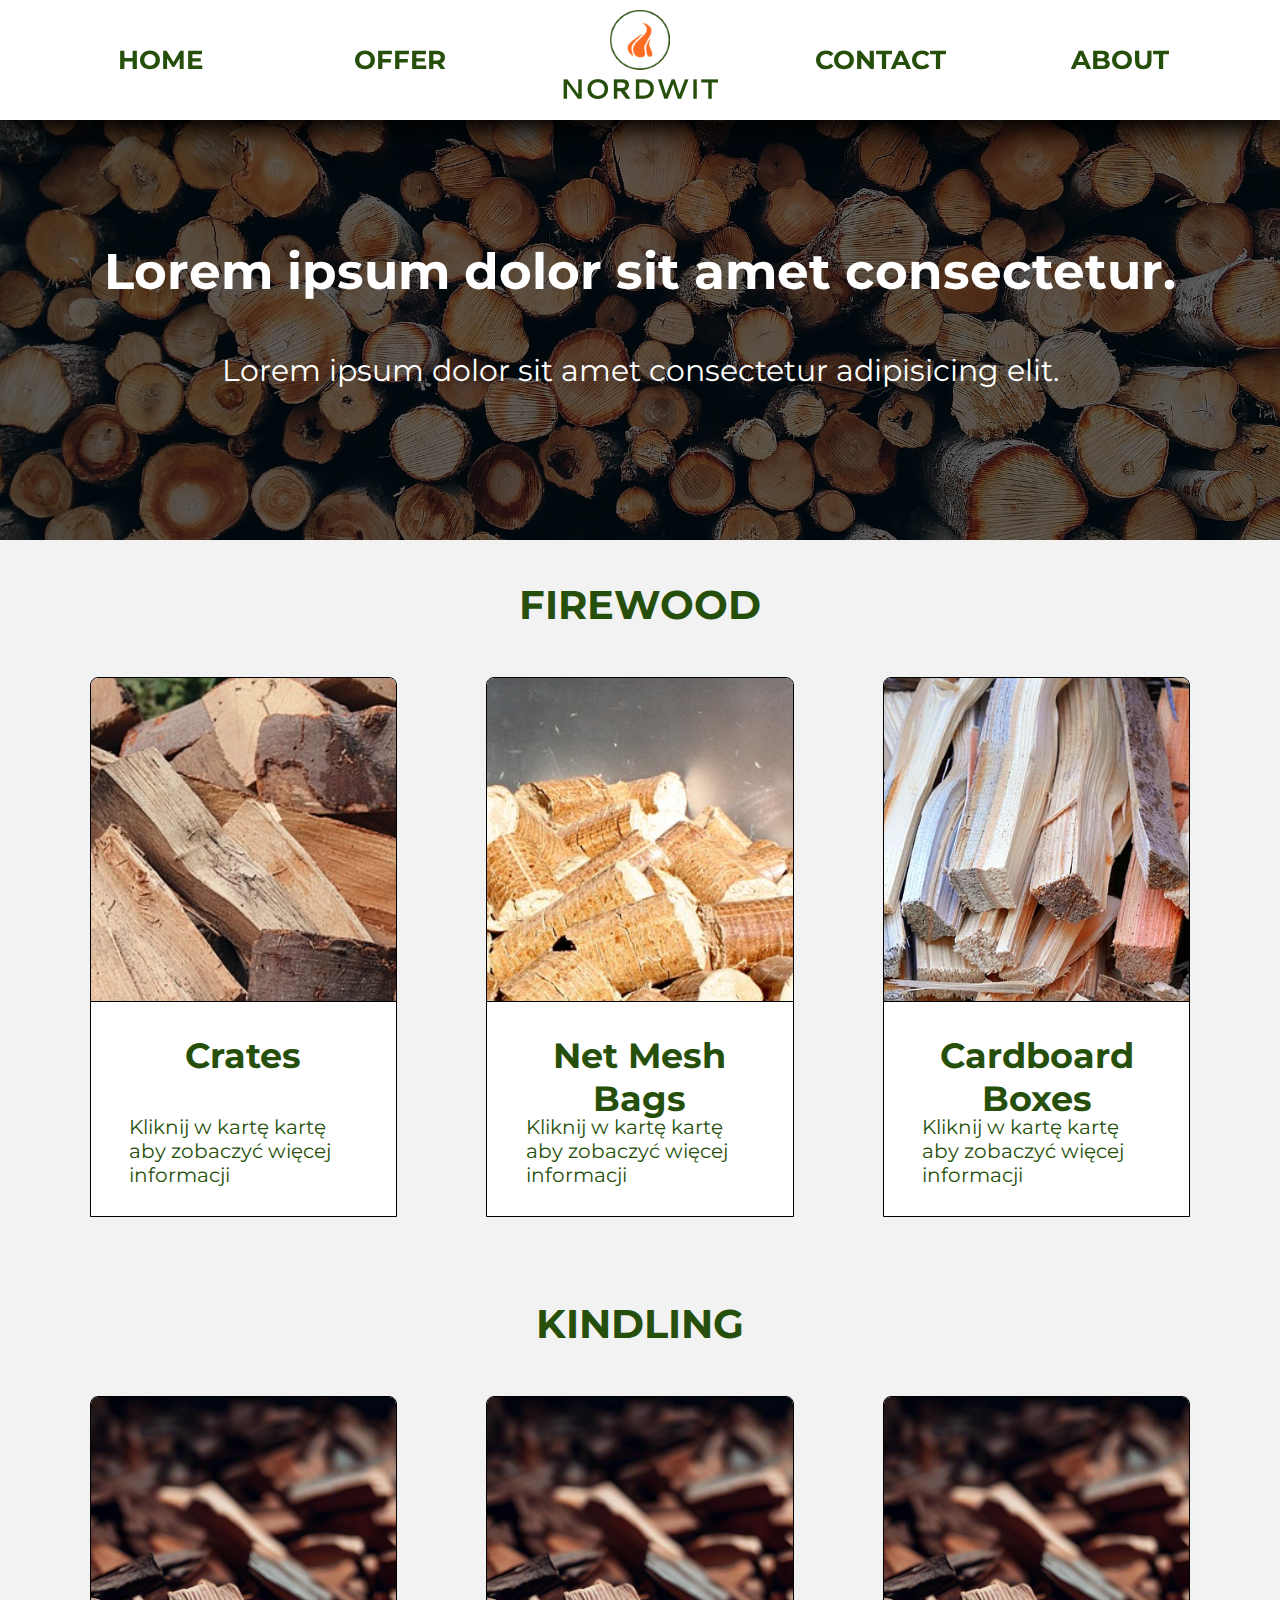
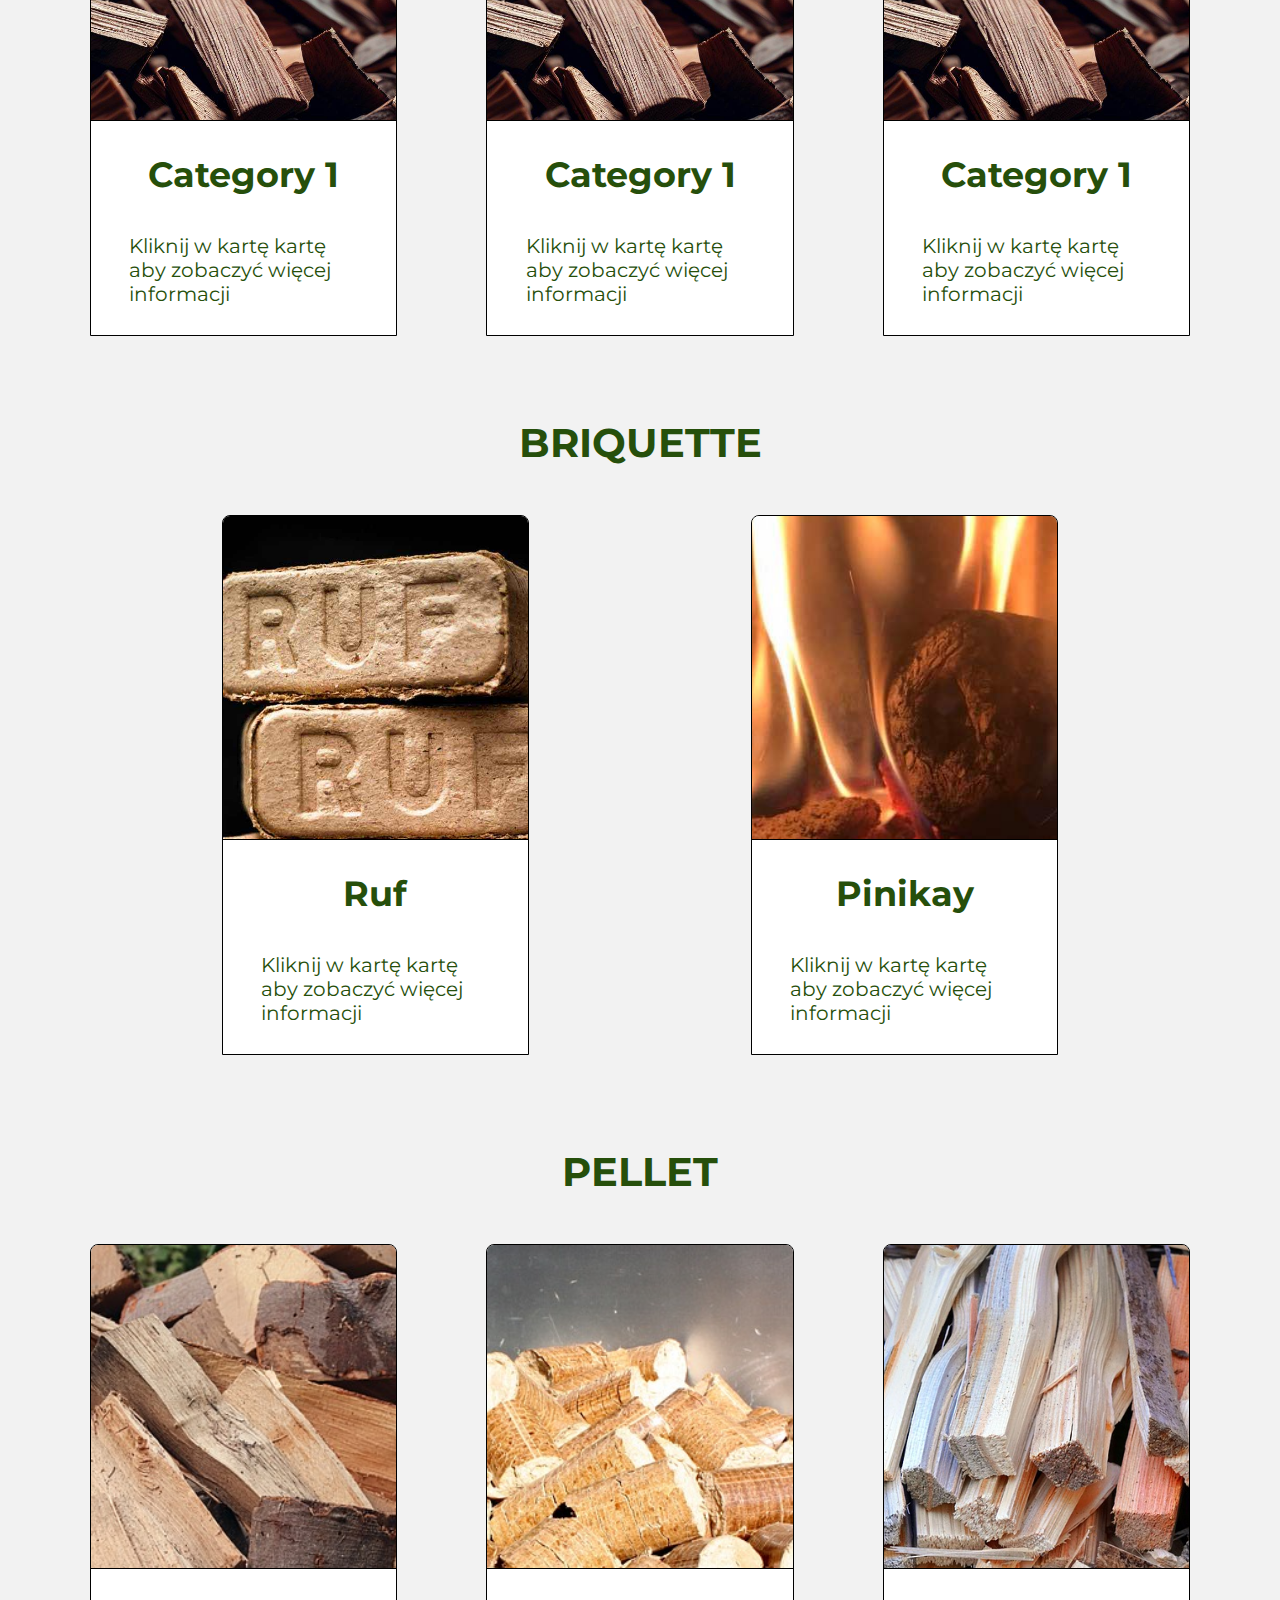
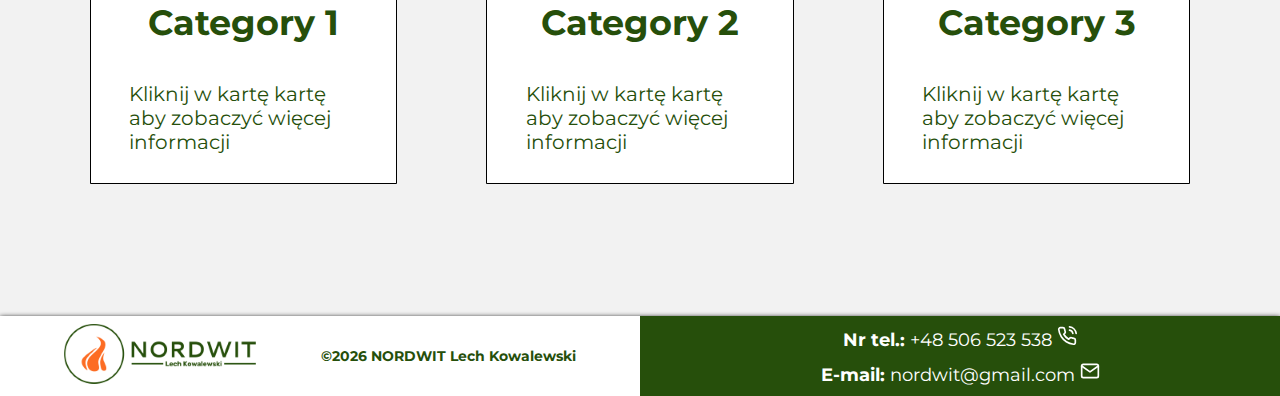
==== commit 1ec578f9: "idk what happened" ====
--- a/html/index.html
+++ b/html/index.html
@@ -110,7 +110,7 @@
 					</a>
 				</div>
 
-				<a class="pc-nav__item pc-nav__item--animation" href="#contact">Contact</a>
+				<a class="pc-nav__item pc-nav__item--animation" href="../html/contact/contact.html">Contact</a>
 				<a class="pc-nav__item pc-nav__item--animation" href="#about">ABOUT</a>
 			</div>
 		</div>
@@ -436,6 +436,10 @@
 
 	</main>
 
+	<!-- <iframe
+		src="https://www.google.com/maps/embed?pb=!1m18!1m12!1m3!1d583.2964616809836!2d16.91673870472142!3d52.99243329046905!2m3!1f0!2f0!3f0!3m2!1i1024!2i768!4f13.1!3m3!1m2!1s0x4703f3b84280acf7%3A0xab7cc8031e2b931d!2sNordwit.%20Kowalewski%20L.!5e0!3m2!1spl!2spl!4v1709322889509!5m2!1spl!2spl"
+		width="500" height="300" style="border:0;" allowfullscreen="true" loading="lazy"
+		referrerpolicy="no-referrer-when-downgrade"></iframe> -->
 
 
 	<footer>
--- a/css/main.css
+++ b/css/main.css
@@ -754,9 +754,19 @@
   padding: 4rem 0 1rem 0;
 }
 
+.contact-title {
+  margin-left: 15%;
+  font-weight: bold;
+  margin-bottom: 2rem;
+}
+.contact-title p {
+  color: #264f0b;
+  text-transform: uppercase;
+  font-size: 3em;
+}
+
 footer {
-  position: absolute;
-  bottom: 0;
+  position: relative;
   margin-top: auto;
   height: 80px;
   width: 100%;
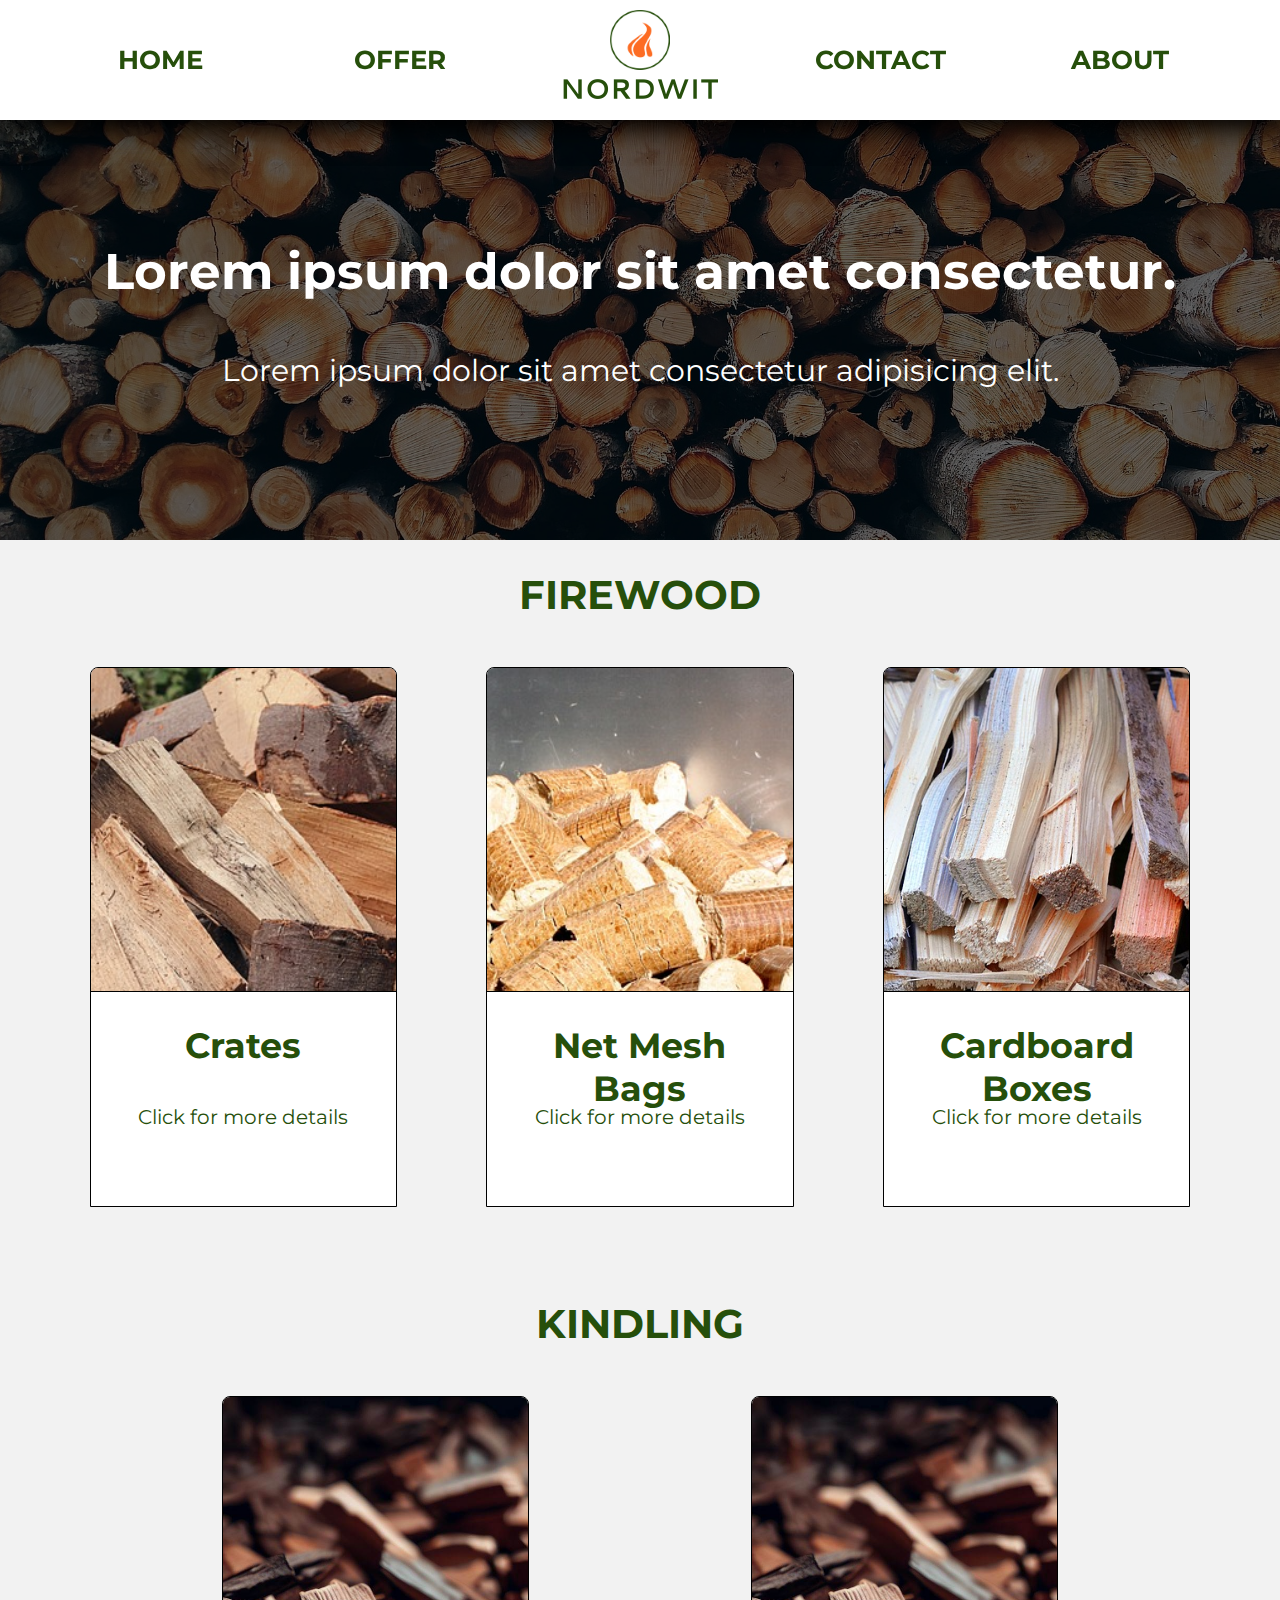
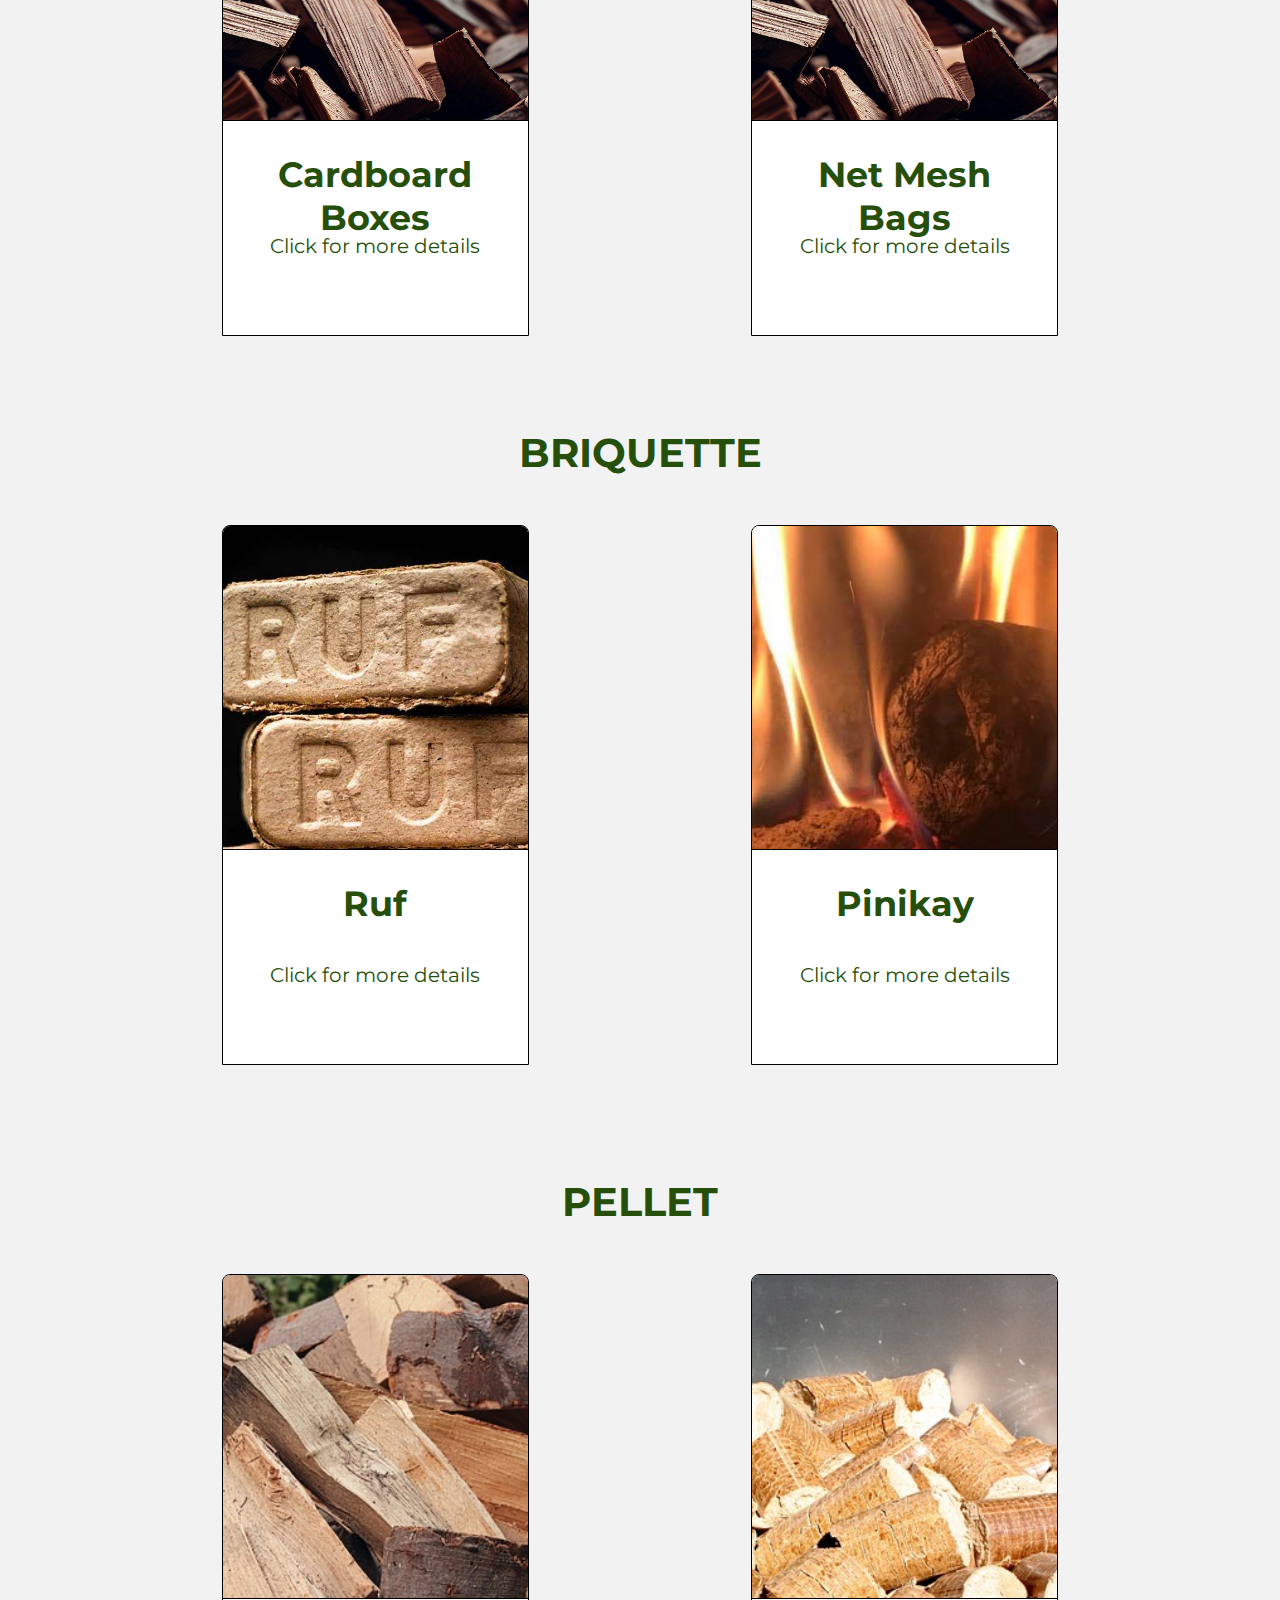
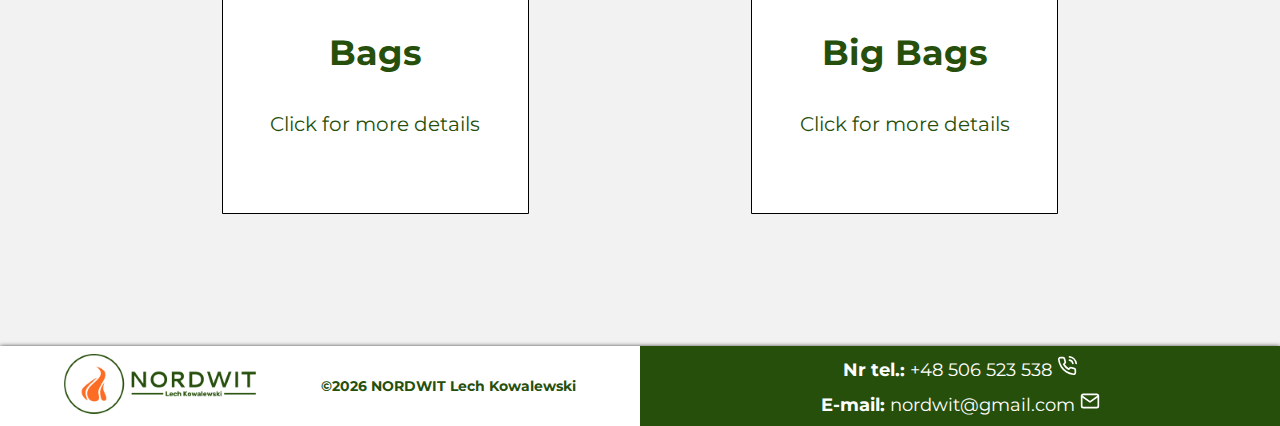
==== commit 75364e13: "contact links" ====
--- a/html/index.html
+++ b/html/index.html
@@ -9,8 +9,8 @@
 	<meta name="keywords"
 		content="Nordwit Nordwit Lech Kowalewski Paliwa Drzewne, Drewno, Drewno kominkowe, Piece, Piec, Koza, Brykiet, Pelet, Skrzynie drewna, woodfuels, briquettes, firewood" />
 	<meta name="author" content="Mijalski Dominik, Zając Kacper" />
-
 	<title>Paliwa Drzewne</title>
+	<link rel="icon" type="image/x-icon" href="../img/favicon-32x32.png" />
 	<link rel="preconnect" href="https://fonts.googleapis.com" />
 	<link rel="preconnect" href="https://fonts.gstatic.com" crossorigin />
 	<link href="https://fonts.googleapis.com/css2?family=Montserrat:wght@300;400;700&display=swap" rel="stylesheet" />
@@ -68,10 +68,10 @@
 					<a href="#top" class="">HOME</a>
 				</div>
 				<div class="mb-nav__item">
-					<a href="#about" class="">About</a>
+					<a href="../html/about/about.html" class="">About</a>
 				</div>
 				<div class="mb-nav__item">
-					<a href="#contact" class="">Contact</a>
+					<a href="../html/contact/contact.html" class="">Contact</a>
 				</div>
 			</div>
 		</div>
@@ -80,7 +80,7 @@
 			<div class="pc-nav-box wrapper">
 				<a class="pc-nav__item pc-nav__item--animation" href="#top">Home</a>
 				<div class="pc-nav__item pc-nav__item--animation pc-nav__item--dropdown" href="#">
-					<a href="#">Offer</a>
+					<a href="#firewood">Offer</a>
 					<div class="dropdown">
 						<ul class="dropdown__list">
 							<li class="dropdown__list-item">
@@ -111,7 +111,7 @@
 				</div>
 
 				<a class="pc-nav__item pc-nav__item--animation" href="../html/contact/contact.html">Contact</a>
-				<a class="pc-nav__item pc-nav__item--animation" href="#about">ABOUT</a>
+				<a class="pc-nav__item pc-nav__item--animation" href="../html/about/about.html">ABOUT</a>
 			</div>
 		</div>
 	</nav>
@@ -124,30 +124,31 @@
 			<div class="header__carousel-box wrapper">
 				<div class="header__carousel-text">
 					<h1>Lorem ipsum dolor sit amet consectetur.</h1>
-					<p>Lorem ipsum dolor sit amet consectetur adipisicing elit.</p>
+					<p id="firewood">
+						Lorem ipsum dolor sit amet consectetur adipisicing elit.
+					</p>
 				</div>
 			</div>
 		</div>
 	</header>
 
-
 	<main>
-
-		<div class="cards firewood section" id="firewood">
+		<div class="cards firewood section" id="">
 			<h2 class="section-title">Firewood</h2>
 			<div class="cards__box wrapper wrapper__offer">
-
 				<div class="cards__item" id="">
 					<a href="../html/firewood/firewood_crates.html">
 						<div class="cards__item-photo cards__item-photo--one"></div>
 						<div class="cards__item-shadow">
-							<div class="cards__item-shadow--btn"><img src="../img/eye.svg" alt=""></div>
+							<div class="cards__item-shadow--btn">
+								<img src="../img/eye.svg" alt="" />
+							</div>
 						</div>
 						<div class="cards__item-text">
 							<h3 class="cards__item-title">Crates</h3>
 							<div class="cards__item-description cards__item-description--desktop">
 								<p class="card_info">
-									Kliknij w kartę kartę aby zobaczyć więcej informacji
+									Click for more details
 								</p>
 							</div>
 							<div class="cards__item-description cards__item-description--mobile">
@@ -165,14 +166,13 @@
 
 				<div class="cards__item" id="">
 					<a href="../html/firewood/firewood_bags.html">
-
 						<div class="cards__item-photo cards__item-photo--two"></div>
 						<div class="cards__item-shadow"></div>
 						<div class="cards__item-text">
 							<h3 class="cards__item-title">Net Mesh Bags</h3>
 							<div class="cards__item-description cards__item-description--desktop">
 								<p class="card_info">
-									Kliknij w kartę kartę aby zobaczyć więcej informacji
+									Click for more details
 								</p>
 							</div>
 							<div class="cards__item-description cards__item-description--mobile">
@@ -196,7 +196,7 @@
 							<h3 class="cards__item-title">Cardboard Boxes</h3>
 							<div class="cards__item-description cards__item-description--desktop">
 								<p class="card_info">
-									Kliknij w kartę kartę aby zobaczyć więcej informacji
+									Click for more details
 								</p>
 							</div>
 							<div class="cards__item-description cards__item-description--mobile">
@@ -217,16 +217,16 @@
 		<div class="cards kindling section" id="kindling">
 			<h2 class="section-title">kindling</h2>
 			<div class="cards__box wrapper wrapper__offer">
+
 				<div class="cards__item" id="">
 					<a href="../html/kindling/kindling_class.html">
-
 						<div class="cards__item-photo cards__item-photo--two"></div>
 						<div class="cards__item-shadow"></div>
 						<div class="cards__item-text">
-							<h3 class="cards__item-title">Category 1</h3>
-							<div class="cards__item-description cards__item-description--desktop">
-								<p class="card_info">
-									Kliknij w kartę kartę aby zobaczyć więcej informacji
+							<h3 class="cards__item-title">Cardboard Boxes</h3>
+							<div class="cards__item-description cards__item-description--desktop">
+								<p class="card_info">
+									Click for more details
 								</p>
 							</div>
 							<div class="cards__item-description cards__item-description--mobile">
@@ -244,39 +244,13 @@
 
 				<div class="cards__item" id="">
 					<a href="../html/kindling/kindling_class.html">
-
 						<div class="cards__item-photo cards__item-photo--two"></div>
 						<div class="cards__item-shadow"></div>
 						<div class="cards__item-text">
-							<h3 class="cards__item-title">Category 1</h3>
-							<div class="cards__item-description cards__item-description--desktop">
-								<p class="card_info">
-									Kliknij w kartę kartę aby zobaczyć więcej informacji
-								</p>
-							</div>
-							<div class="cards__item-description cards__item-description--mobile">
-								<a href="../html/kindling/kindling_class.html" class="cards__item-description-btn">
-									<p>Zobacz więcej</p>
-									<div class="icon_holder read-more">
-										<img class="cards__item-description-btnImg" src="../img/arrow-right.svg"
-											alt="" />
-									</div>
-								</a>
-							</div>
-						</div>
-					</a>
-				</div>
-
-				<div class="cards__item" id="">
-					<a href="../html/kindling/kindling_class.html">
-
-						<div class="cards__item-photo cards__item-photo--two"></div>
-						<div class="cards__item-shadow"></div>
-						<div class="cards__item-text">
-							<h3 class="cards__item-title">Category 1</h3>
-							<div class="cards__item-description cards__item-description--desktop">
-								<p class="card_info">
-									Kliknij w kartę kartę aby zobaczyć więcej informacji
+							<h3 class="cards__item-title">Net Mesh Bags</h3>
+							<div class="cards__item-description cards__item-description--desktop">
+								<p class="card_info">
+									Click for more details
 								</p>
 							</div>
 							<div class="cards__item-description cards__item-description--mobile">
@@ -297,16 +271,16 @@
 		<div class="cards briquette section" id="briquette">
 			<h2 class="section-title">briquette</h2>
 			<div class="cards__box wrapper wrapper__offer">
+
 				<div class="cards__item" id="">
 					<a href="../html/briquettes/briquettes_ruf.html">
-
 						<div class="cards__item-photo cards__item-photo--one"></div>
 						<div class="cards__item-shadow"></div>
 						<div class="cards__item-text">
 							<h3 class="cards__item-title">Ruf</h3>
 							<div class="cards__item-description cards__item-description--desktop">
 								<p class="card_info">
-									Kliknij w kartę kartę aby zobaczyć więcej informacji
+									Click for more details
 								</p>
 							</div>
 							<div class="cards__item-description cards__item-description--mobile">
@@ -324,14 +298,13 @@
 
 				<div class="cards__item" id="">
 					<a href="../html/briquettes/briquettes_pinikay.html">
-
 						<div class="cards__item-photo cards__item-photo--two"></div>
 						<div class="cards__item-shadow"></div>
 						<div class="cards__item-text">
 							<h3 class="cards__item-title">Pinikay</h3>
 							<div class="cards__item-description cards__item-description--desktop">
 								<p class="card_info">
-									Kliknij w kartę kartę aby zobaczyć więcej informacji
+									Click for more details
 								</p>
 							</div>
 							<div class="cards__item-description cards__item-description--mobile">
@@ -353,17 +326,15 @@
 		<div class="cards pellet section" id="pellet">
 			<h2 class="section-title">Pellet</h2>
 			<div class="cards__box wrapper wrapper__offer">
-
-
 				<div class="cards__item" id="">
 					<a href="#">
 						<div class="cards__item-photo cards__item-photo--one"></div>
 						<div class="cards__item-shadow"></div>
 						<div class="cards__item-text">
-							<h3 class="cards__item-title">Category 1</h3>
-							<div class="cards__item-description cards__item-description--desktop">
-								<p class="card_info">
-									Kliknij w kartę kartę aby zobaczyć więcej informacji
+							<h3 class="cards__item-title">Bags</h3>
+							<div class="cards__item-description cards__item-description--desktop">
+								<p class="card_info">
+									Click for more details
 								</p>
 							</div>
 							<div class="cards__item-description cards__item-description--mobile">
@@ -379,19 +350,15 @@
 					</a>
 				</div>
 
-
-
-
 				<div class="cards__item" id="">
 					<a href="#">
-
 						<div class="cards__item-photo cards__item-photo--two"></div>
 						<div class="cards__item-shadow"></div>
 						<div class="cards__item-text">
-							<h3 class="cards__item-title">Category 2</h3>
-							<div class="cards__item-description cards__item-description--desktop">
-								<p class="card_info">
-									Kliknij w kartę kartę aby zobaczyć więcej informacji
+							<h3 class="cards__item-title">Big Bags</h3>
+							<div class="cards__item-description cards__item-description--desktop">
+								<p class="card_info">
+									Click for more details
 								</p>
 							</div>
 							<div class="cards__item-description cards__item-description--mobile">
@@ -406,41 +373,9 @@
 						</div>
 					</a>
 				</div>
-
-				<div class="cards__item" id="">
-					<a href="#">
-
-						<div class="cards__item-photo cards__item-photo--three"></div>
-						<div class="cards__item-shadow"></div>
-						<div class="cards__item-text">
-							<h3 class="cards__item-title">Category 3</h3>
-							<div class="cards__item-description cards__item-description--desktop">
-								<p class="card_info">
-									Kliknij w kartę kartę aby zobaczyć więcej informacji
-								</p>
-							</div>
-							<div class="cards__item-description cards__item-description--mobile">
-								<a href="../html/kindling/kindling_class.html" class="cards__item-description-btn">
-									<p>Zobacz więcej</p>
-									<div class="icon_holder read-more">
-										<img class="cards__item-description-btnImg" src="../img/arrow-right.svg"
-											alt="" />
-									</div>
-								</a>
-							</div>
-						</div>
-					</a>
-				</div>
-			</div>
-		</div>
-
+			</div>
+		</div>
 	</main>
-
-	<!-- <iframe
-		src="https://www.google.com/maps/embed?pb=!1m18!1m12!1m3!1d583.2964616809836!2d16.91673870472142!3d52.99243329046905!2m3!1f0!2f0!3f0!3m2!1i1024!2i768!4f13.1!3m3!1m2!1s0x4703f3b84280acf7%3A0xab7cc8031e2b931d!2sNordwit.%20Kowalewski%20L.!5e0!3m2!1spl!2spl!4v1709322889509!5m2!1spl!2spl"
-		width="500" height="300" style="border:0;" allowfullscreen="true" loading="lazy"
-		referrerpolicy="no-referrer-when-downgrade"></iframe> -->
-
 
 	<footer>
 		<div class="wrapper">
@@ -458,17 +393,19 @@
 			<div class="footer__right">
 				<p>
 					<span> Nr tel.: </span>
-					<a href="tel: 0048506523538"> +48 506 523 538 <img src="../img/phone-call.svg" alt=""></a>
+					<a href="tel: 0048506523538">
+						+48 506 523 538 <img src="../img/phone-call.svg" alt="" /></a>
 				</p>
 				<p>
 					<span> E-mail: </span>
-					<a href="mailto: nordwit@gmail.com">nordwit@gmail.com <img src="../img/mail.svg" alt=""></a>
+					<a href="mailto: nordwit@gmail.com">nordwit@gmail.com <img src="../img/mail.svg" alt="" /></a>
 				</p>
 			</div>
 		</div>
 	</footer>
 
 	<script src="../JS/script.js"></script>
+	<script src="../JS/mainFileFunctions.js"></script>
 </body>
 
 </html>--- a/css/main.css
+++ b/css/main.css
@@ -629,15 +629,41 @@
   border: 2px solid #264f0b;
 }
 .products-title {
-  margin-left: 15%;
-  font-weight: bold;
   margin-bottom: 2rem;
-  display: none;
-}
-.products-title p {
+  display: block;
+}
+.products-title h1 {
+  width: 80%;
   color: #264f0b;
   text-transform: uppercase;
-  font-size: 3em;
+  font-size: 3.2rem;
+  text-align: center;
+  margin: 0 auto;
+  padding: 2rem 0;
+}
+.products-title .products__select-list {
+  width: 80%;
+  padding: 2rem 0;
+  margin: 0 auto;
+}
+.products-title .products__select-list select {
+  width: 100%;
+  padding: 2rem 4rem;
+  font-size: 2rem;
+  text-align: center;
+  border-radius: 30px;
+  border: 3px solid #264f0b;
+  outline: none;
+  color: #000;
+  text-decoration: none;
+  -webkit-appearance: none;
+     -moz-appearance: none;
+          appearance: none;
+  background-image: url("../img/arrow-down-selectList.svg");
+  background-repeat: no-repeat;
+  background-position: 95% 45%;
+  background-size: 25px 25px;
+  overflow: hidden;
 }
 .products__item {
   display: flex;
@@ -718,8 +744,12 @@
   text-decoration: none;
 }
 .products__item-content--additional p {
+  height: 100%;
+  width: 100%;
+  display: flex;
+  justify-content: center;
+  align-items: center;
   font-size: 20px;
-  line-height: 40px;
   text-transform: uppercase;
   text-align: center;
   font-weight: 600;
@@ -752,17 +782,185 @@
 .kindling.section,
 .briquette.section {
   padding: 4rem 0 1rem 0;
-}
-
+  scroll-margin-top: 10em;
+}
+
+.contact {
+  padding-top: 1.5em;
+  display: flex;
+  flex-direction: column;
+  justify-content: center;
+  align-items: center;
+}
 .contact-title {
-  margin-left: 15%;
+  align-self: start;
+  margin-left: 10%;
   font-weight: bold;
-  margin-bottom: 2rem;
 }
 .contact-title p {
   color: #264f0b;
   text-transform: uppercase;
-  font-size: 3em;
+  font-size: 2em;
+  margin-bottom: 10%;
+}
+.contact__map-box {
+  margin: 0 auto 3%;
+  width: 90%;
+  height: 30vh;
+  margin-bottom: 3%;
+  border: 2px solid #264f0b;
+}
+.contact__contact-box a {
+  text-decoration: underline;
+  text-underline-position: below;
+  text-underline-offset: 3px;
+  color: #264f0b;
+}
+.contact__address-box, .contact__company-box, .contact__contact-box {
+  width: 90%;
+  margin: 0 auto;
+  margin-bottom: 5%;
+}
+.contact__address-box h4,
+.contact__address-box p, .contact__company-box h4,
+.contact__company-box p, .contact__contact-box h4,
+.contact__contact-box p {
+  color: #264f0b;
+}
+.contact__address-box {
+  margin-bottom: 25%;
+}
+.contact__form-box {
+  height: 60vh;
+  width: 100%;
+}
+.contact__form-box form {
+  text-align: left;
+  width: 100%;
+  height: 100%;
+  display: flex;
+  flex-direction: column;
+  justify-content: center;
+}
+.contact__form-box form label {
+  position: relative;
+  padding-top: 10px;
+  font-size: 2rem;
+  margin: 0 5%;
+  width: 90%;
+  color: #264f0b;
+}
+.contact__form-box form label[for=postcode] {
+  position: relative;
+  width: -moz-fit-content;
+  width: fit-content;
+}
+.contact__form-box form label[for=postcode] div {
+  position: absolute;
+  width: 18px;
+  height: 18px;
+  left: 110%;
+  top: calc(50% - 10px);
+}
+.contact__form-box form label[for=postcode] div::after {
+  box-sizing: border-box;
+  content: "We need your zip code in order to be able to calculate the shipping cost";
+  position: absolute;
+  top: -105px;
+  left: 50%;
+  width: 180px;
+  height: 100px;
+  padding: 1rem;
+  font-size: 1.6rem;
+  background-color: #fff;
+  box-shadow: 2px 2px 10px #000;
+  opacity: 0;
+  transition: opacity 0.3s;
+}
+.contact__form-box form label[for=postcode] div:hover::after {
+  opacity: 1;
+}
+.contact__form-box form input {
+  min-height: 40px;
+}
+.contact__form-box form textarea {
+  min-height: 100px;
+}
+.contact__form-box form input,
+.contact__form-box form textarea {
+  font-size: 1em;
+  background-color: none;
+  border: 2px solid #264f0b;
+  border-radius: 5px;
+  margin: auto;
+  min-width: 90%;
+  max-width: 90%;
+  max-height: 100px;
+}
+.contact__form-box form input[type=submit] {
+  background-color: #264f0b;
+  color: #fff;
+  margin-top: 5%;
+  cursor: pointer;
+}
+.contact__form-box form input[type=submit]:active {
+  background-color: #447224;
+  scale: 0.98;
+}
+
+.form__afterpage {
+  height: 100vh;
+  width: 100%;
+  display: flex;
+  justify-content: center;
+  align-items: center;
+}
+.form__afterpage div {
+  font-size: 2.8rem;
+  width: 100%;
+  height: 100%;
+  display: flex;
+  justify-content: center;
+  flex-direction: column;
+  align-items: center;
+  text-align: center;
+}
+.form__afterpage div h1 {
+  color: #264f0b;
+  margin-bottom: 1rem;
+}
+.form__afterpage div a {
+  color: black;
+}
+.form__afterpage div a p {
+  color: black;
+}
+
+.about-title p {
+  font-size: 2em;
+}
+.about__box {
+  width: 90%;
+  margin: auto;
+  box-shadow: 4px 4px 20px #000;
+}
+.about__box-text {
+  padding: 5%;
+  color: #264f0b;
+  font-size: 1em;
+}
+
+.contact .contact-title,
+.about .about-title {
+  align-self: start;
+  margin-left: 10%;
+  font-weight: bold;
+}
+.contact .contact-title p,
+.about .about-title p {
+  color: #264f0b;
+  text-transform: uppercase;
+  margin-bottom: 10%;
 }
 
 footer {
@@ -810,6 +1008,9 @@
 footer .footer__right span {
   display: none;
 }
+footer .footer__right img {
+  display: none;
+}
 footer .footer__right a {
   text-decoration: none;
   color: #fff;
@@ -883,22 +1084,25 @@
     font-size: 4rem;
   }
   .cards__item {
-    width: 35%;
-    height: 500px;
+    width: 45%;
+    height: 400px;
   }
   .cards__item-title {
-    font-size: 3rem;
+    font-size: 2.8rem;
   }
   .cards__item-description {
     font-size: 1.7rem;
   }
   .cards__item-description--mobile {
-    top: 22%;
+    top: 18%;
     padding: 2em 0;
   }
   .cards__item-description-btn .read-more {
     width: 50px;
     height: 50px;
+  }
+  .products-title h1 {
+    font-size: 4rem;
   }
   .products__box {
     flex-direction: row;
@@ -912,20 +1116,56 @@
   .products__item-content--additional p {
     line-height: 45px;
   }
+  .contact-title p {
+    font-size: 2.4em;
+    margin-bottom: 10%;
+  }
+  .contact__address-box {
+    margin-bottom: 0%;
+  }
+  .contact__address-box h4 {
+    font-size: 25px;
+  }
+  .contact__address-box p {
+    font-size: 20px;
+  }
+  .contact__form-box form label {
+    padding-top: 0;
+  }
+  .contact__form-box form input {
+    margin: 0 auto 2% auto;
+  }
+  .contact__form-box form textarea {
+    margin: 0 auto;
+  }
+  .about-title {
+    font-size: 2em;
+  }
+  .about__box-text {
+    font-size: 2.5rem;
+  }
   footer .footer__left-logobox img {
     scale: 1;
   }
   footer .footer__right {
     font-size: 2rem;
   }
+  footer .footer__right img {
+    display: inline;
+  }
 }
 @media (min-width: 1000px) {
   .cards__item {
+    height: 5vh;
+    width: 40%;
     height: 550px;
   }
   .cards__item-title {
     font-size: 3.2rem;
   }
+  .cards__item-description--mobile {
+    top: 23%;
+  }
   .cards__item-description-btn {
     height: 70px;
   }
@@ -933,7 +1173,7 @@
     font-size: 18px;
   }
   .cards__item-description-btn .read-more {
-    left: 85%;
+    left: 80%;
   }
   .products__item {
     height: 500px;
@@ -945,6 +1185,38 @@
     font-size: 2.4rem;
     line-height: 55px;
   }
+  main {
+    min-height: 90vh;
+  }
+  .contact {
+    height: 100%;
+    padding-bottom: 0;
+  }
+  .contact-title p {
+    font-size: 3em;
+    margin-bottom: 5%;
+  }
+  .contact__address-box {
+    margin-bottom: 2%;
+  }
+  .contact__address-box h4 {
+    font-size: 25px;
+  }
+  .contact__address-box p {
+    font-size: 20px;
+  }
+  .contact__form-box {
+    height: auto;
+  }
+  .contact__form-box form label {
+    padding-top: 0;
+  }
+  .contact__form-box form input {
+    margin: 0 auto 2% auto;
+  }
+  .contact__form-box form textarea {
+    margin: 0 auto;
+  }
 }
 @media (min-width: 1200px) {
   .nav .solo-logo-item-1 {
@@ -967,7 +1239,7 @@
     font-size: 3rem;
   }
   main {
-    min-height: 100vh;
+    min-height: calc(100vh - 200px);
   }
   .cards__box {
     padding-top: 3em;
@@ -1003,13 +1275,48 @@
   .firewood.section,
   .kindling.section,
   .briquette.section {
-    padding: rem 0 3rem 0;
+    padding: 3rem 0 3rem 0;
   }
   .products {
     width: 100%;
   }
   .products-title {
-    display: block;
+    display: flex;
+    justify-content: space-around;
+  }
+  .products-title h1 {
+    width: 30%;
+    color: #264f0b;
+    text-transform: uppercase;
+    font-size: 5rem;
+    text-align: center;
+    padding: 2rem 0;
+    margin: 0 0 2rem 0;
+  }
+  .products-title .products__select-list {
+    width: 30%;
+    padding: 2rem 0;
+    margin: 0;
+  }
+  .products-title .products__select-list select {
+    width: 100%;
+    padding: 2rem 4rem;
+    border-radius: 30px;
+    border: 3px solid #264f0b;
+    font-size: 2rem;
+    text-align: center;
+    outline: none;
+    -webkit-appearance: none;
+       -moz-appearance: none;
+            appearance: none;
+    background-image: url("../img/arrow-down-selectList.svg");
+    background-repeat: no-repeat;
+    background-position: 95% 45%;
+    background-size: 25px 25px;
+    overflow: hidden;
+  }
+  .products-title .products__select-list option {
+    border: 1px solid #264f0b;
   }
   .products__item {
     flex-direction: row;
@@ -1057,6 +1364,80 @@
   .products__item-content--additional p {
     line-height: 60px;
   }
+  .contact {
+    position: relative;
+    flex-direction: row;
+    flex-wrap: wrap;
+    align-items: center;
+    justify-content: space-evenly;
+    height: 100%;
+  }
+  .contact .wrapper {
+    max-width: 1920px;
+  }
+  .contact-title {
+    margin-left: 12%;
+    margin-top: 1%;
+    margin-bottom: 0%;
+    width: 100%;
+    height: 20vh;
+  }
+  .contact__map-box {
+    position: absolute;
+    left: 0;
+    top: 55%;
+    width: 40%;
+    height: 22vh;
+    margin-left: 10%;
+    margin-bottom: 3%;
+    border: 2px solid #264f0b;
+  }
+  .contact__address-box {
+    top: 240%;
+    left: 10%;
+  }
+  .contact__company-box {
+    top: 200%;
+    left: 10%;
+  }
+  .contact__contact-box {
+    top: 160%;
+    left: 10%;
+  }
+  .contact__address-box, .contact__company-box, .contact__contact-box {
+    position: absolute;
+    margin-bottom: 0%;
+    display: block;
+  }
+  .contact__address-box h4, .contact__company-box h4, .contact__contact-box h4 {
+    font-size: 25px;
+  }
+  .contact__address-box p, .contact__company-box p, .contact__contact-box p {
+    font-size: 20px;
+  }
+  .contact__form-box {
+    position: absolute;
+    top: 50%;
+    right: 0;
+    margin-right: 15%;
+    width: 30%;
+  }
+  .contact__form-box form label {
+    padding-top: 0;
+  }
+  .contact__form-box form input {
+    margin: 0 auto 2% auto;
+  }
+  .contact__form-box form textarea {
+    margin: 0 auto;
+  }
+  .about__box {
+    width: 100%;
+  }
+  .contact .contact-title p,
+  .about .about-title p {
+    margin-bottom: 5%;
+  }
   footer .footer__left {
     justify-content: space-evenly;
     flex-direction: row;
@@ -1072,4 +1453,7 @@
     font-weight: bold;
     display: inline;
   }
+  footer .footer__right img {
+    display: inline;
+  }
 }/*# sourceMappingURL=main.css.map */